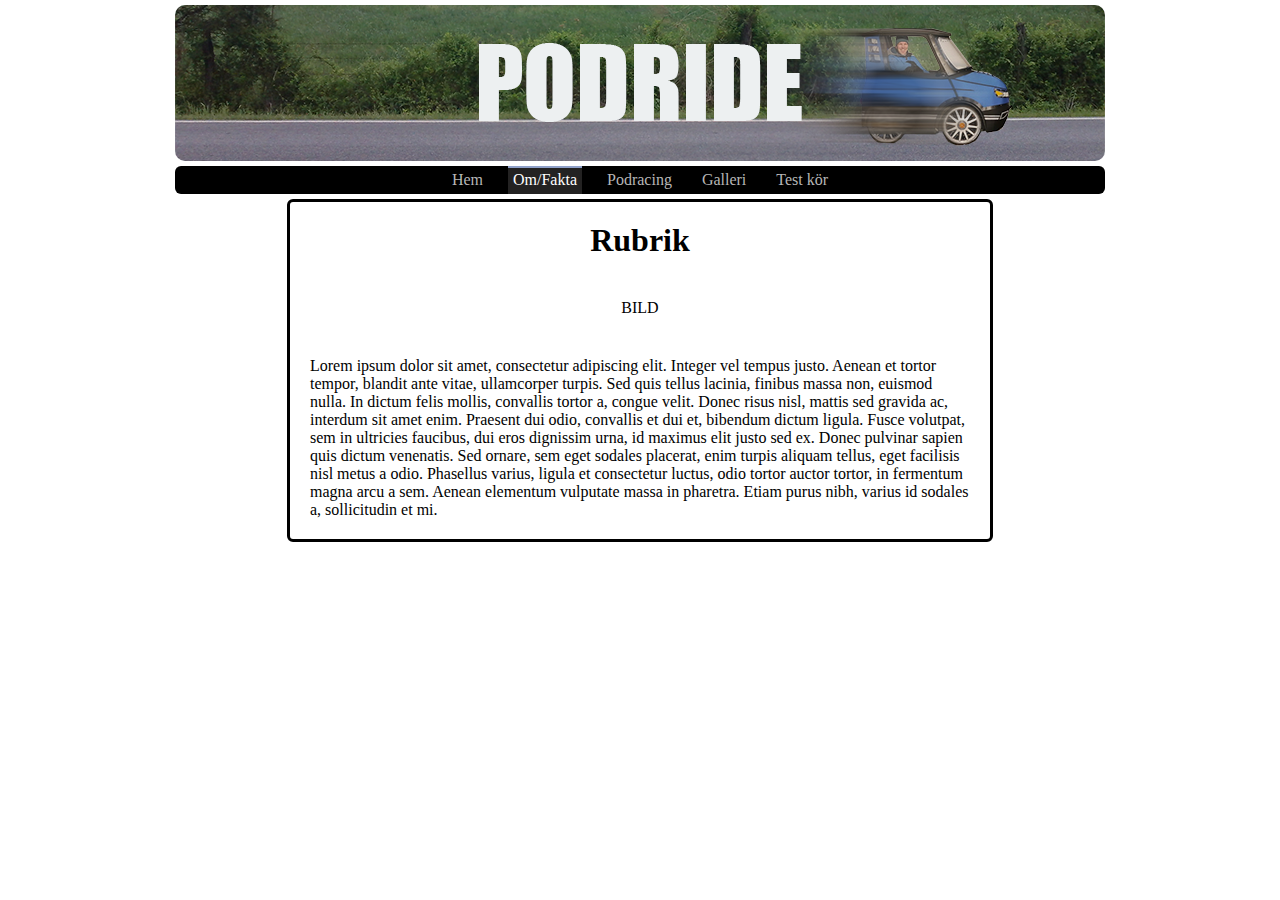
==== projekt-hype/site/fakta.html @ f74f95be "+bakgrunder +test kör +scrollbar är alltid där" ====
<!DOCTYPE html>
<html>
    <head>
        <title>Podride HYPE!!!!!</title>
        <link href="./css/main.css" rel="stylesheet"/>
        <meta charset="utf-8" />
    </head>
    <body class="margin0">
        <div class="main">
            <img class="header" src="./img/header.png" />
            <nav class="utnav">
                <a class="nav" href="start.html">Hem</a>
                <a class="navin" href="fakta.html">Om/Fakta</a>
                <a class="nav" href="podracing.html">Podracing</a>
                <a class="nav" href="galleri.html">Galleri</a>
                <a class="nav" href="test.html">Test kör</a>
            </nav>
            <div class="storlada">
                <h1 class="innelada">Rubrik</h1>
                <div class="innebild innelada">BILD</div>
                <p class="innelada">Lorem ipsum dolor sit amet, consectetur adipiscing elit. Integer vel tempus justo. Aenean et tortor tempor, blandit ante vitae, ullamcorper turpis. Sed quis tellus lacinia, finibus massa non, euismod nulla. In dictum felis mollis, convallis tortor a, congue velit. Donec risus nisl, mattis sed gravida ac, interdum sit amet enim. Praesent dui odio, convallis et dui et, bibendum dictum ligula. Fusce volutpat, sem in ultricies faucibus, dui eros dignissim urna, id maximus elit justo sed ex. Donec pulvinar sapien quis dictum venenatis. Sed ornare, sem eget sodales placerat, enim turpis aliquam tellus, eget facilisis nisl metus a odio. Phasellus varius, ligula et consectetur luctus, odio tortor auctor tortor, in fermentum magna arcu a sem. Aenean elementum vulputate massa in pharetra. Etiam purus nibh, varius id sodales a, sollicitudin et mi.</p>
            </div>
        </div>
    </body>
</html>
---- projekt-hype/site/css/main.css ----
body {
    overflow-y: scroll;
}

.bgstart { /* Stal kanske denna >:) */
  background: url("..//img/bgstart.jpg") no-repeat center top fixed; 
  -webkit-background-size: cover;
  -moz-background-size: cover;
  -o-background-size: cover;
  background-size: cover;
} 

.bgpodracing { /* Stal kanske denna >:) */
  background: url("../img/bg.gif") no-repeat center top fixed; 
  -webkit-background-size: cover;
  -moz-background-size: cover;
  -o-background-size: cover;
  background-size: cover;
} 

.bgtest { /* Stal kanske denna >:) */
  background: url("../img/podridegif.gif") no-repeat center top fixed; 
  -webkit-background-size: cover;
  -moz-background-size: cover;
  -o-background-size: cover;
  background-size: cover;
} 


.main {
    display: flex;
    flex-direction: column;
    align-items: center;
    /*background-color: lightsteelblue;*/
}

.nav { /*nav knapparna */
    margin: 0px 10px 0px 10px;
    padding: 5px;
    color: #B6B6B6;

}

.nav:hover {      /*när musen hovrar över så händer detta*/
    border-top: 2px solid #90A1C9;
    padding: 3px 5px 5px 5px; /*Detta fixade så att meny texten inte rörde sig när man "hovrade" över dem*/
    background-color: #232222;
    color: white;

}

.navin { /*intryckt menyknapp*/
    margin: 0px 10px 0px 10px;
    padding: 3px 5px 5px 5px;
    border-top: 2px solid #90A1C9;
    color: white;
    background-color: #232222;
}

.utnav { /*hela nav menyn*/
    display: flex;
    flex-direction: row;
    width: 930px;
    background-color: black;
    align-items: center;
    justify-content: center;
    border-radius: 6px; /*rundar kanterna på meny rutan*/
    margin-bottom: 5px;

}

a {
    text-decoration: none;
    color: inherit;
}

.storlada {
    display: flex;
    flex-direction: column;
    align-items: center;
    width: 700px;
    border: 3px solid black;
    background-color: white;
    border-radius: 6px;
}

.innelada {
    margin: 20px;
}

.margin0 {
    margin: 0;
}

.txt {
    font-family: "Comic Sans MS", sans-serif;
}

.header {
    margin-top: 5px;
    margin-bottom: 5px;
    border-radius: 10px;
}

.hype {
    font-size: 12em;
    color: #2ecc71;
}

.lbut {
    height: 120px;
    width: 100%;
    background-color: #27ae60;
    display: flex;
    flex-direction: row;
    align-items: center;
    
}

.loadingbar {
    height: 90px;
    width: 98%;
    background-color: #2ecc71;
    -webkit-animation-name: loading;
    -webkit-animation-duration: 5s;
    margin-left: 15px;
}

@keyframes loading {
    from {width: 0%;}
    to {width: 98%;}
}

.lbarc {
    position: relative;
    top: -23%;
    left: 89%;
    -webkit-animation-name: lbar;
    -webkit-animation-duration: 3s;
}

@keyframes lbar {
    from {left: 5%;}
    to {left: 89%;}
}
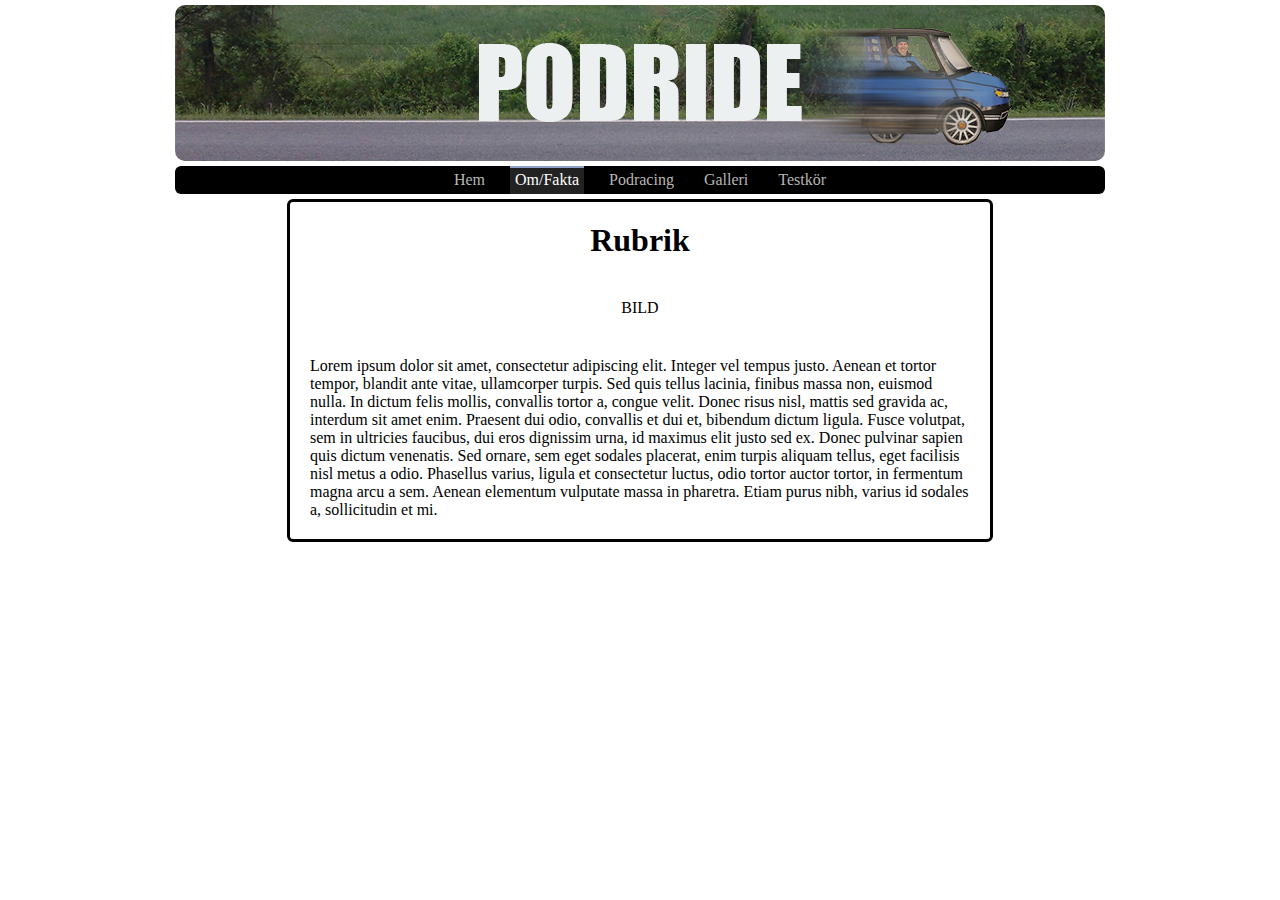
==== commit a157d2d4: "Fixade särskrivning och la till ett tomt js och en skiss" ====
--- a/projekt-hype/site/fakta.html
+++ b/projekt-hype/site/fakta.html
@@ -13,7 +13,7 @@
                 <a class="navin" href="fakta.html">Om/Fakta</a>
                 <a class="nav" href="podracing.html">Podracing</a>
                 <a class="nav" href="galleri.html">Galleri</a>
-                <a class="nav" href="test.html">Test kör</a>
+                <a class="nav" href="test.html">Testkör</a>
             </nav>
             <div class="storlada">
                 <h1 class="innelada">Rubrik</h1>
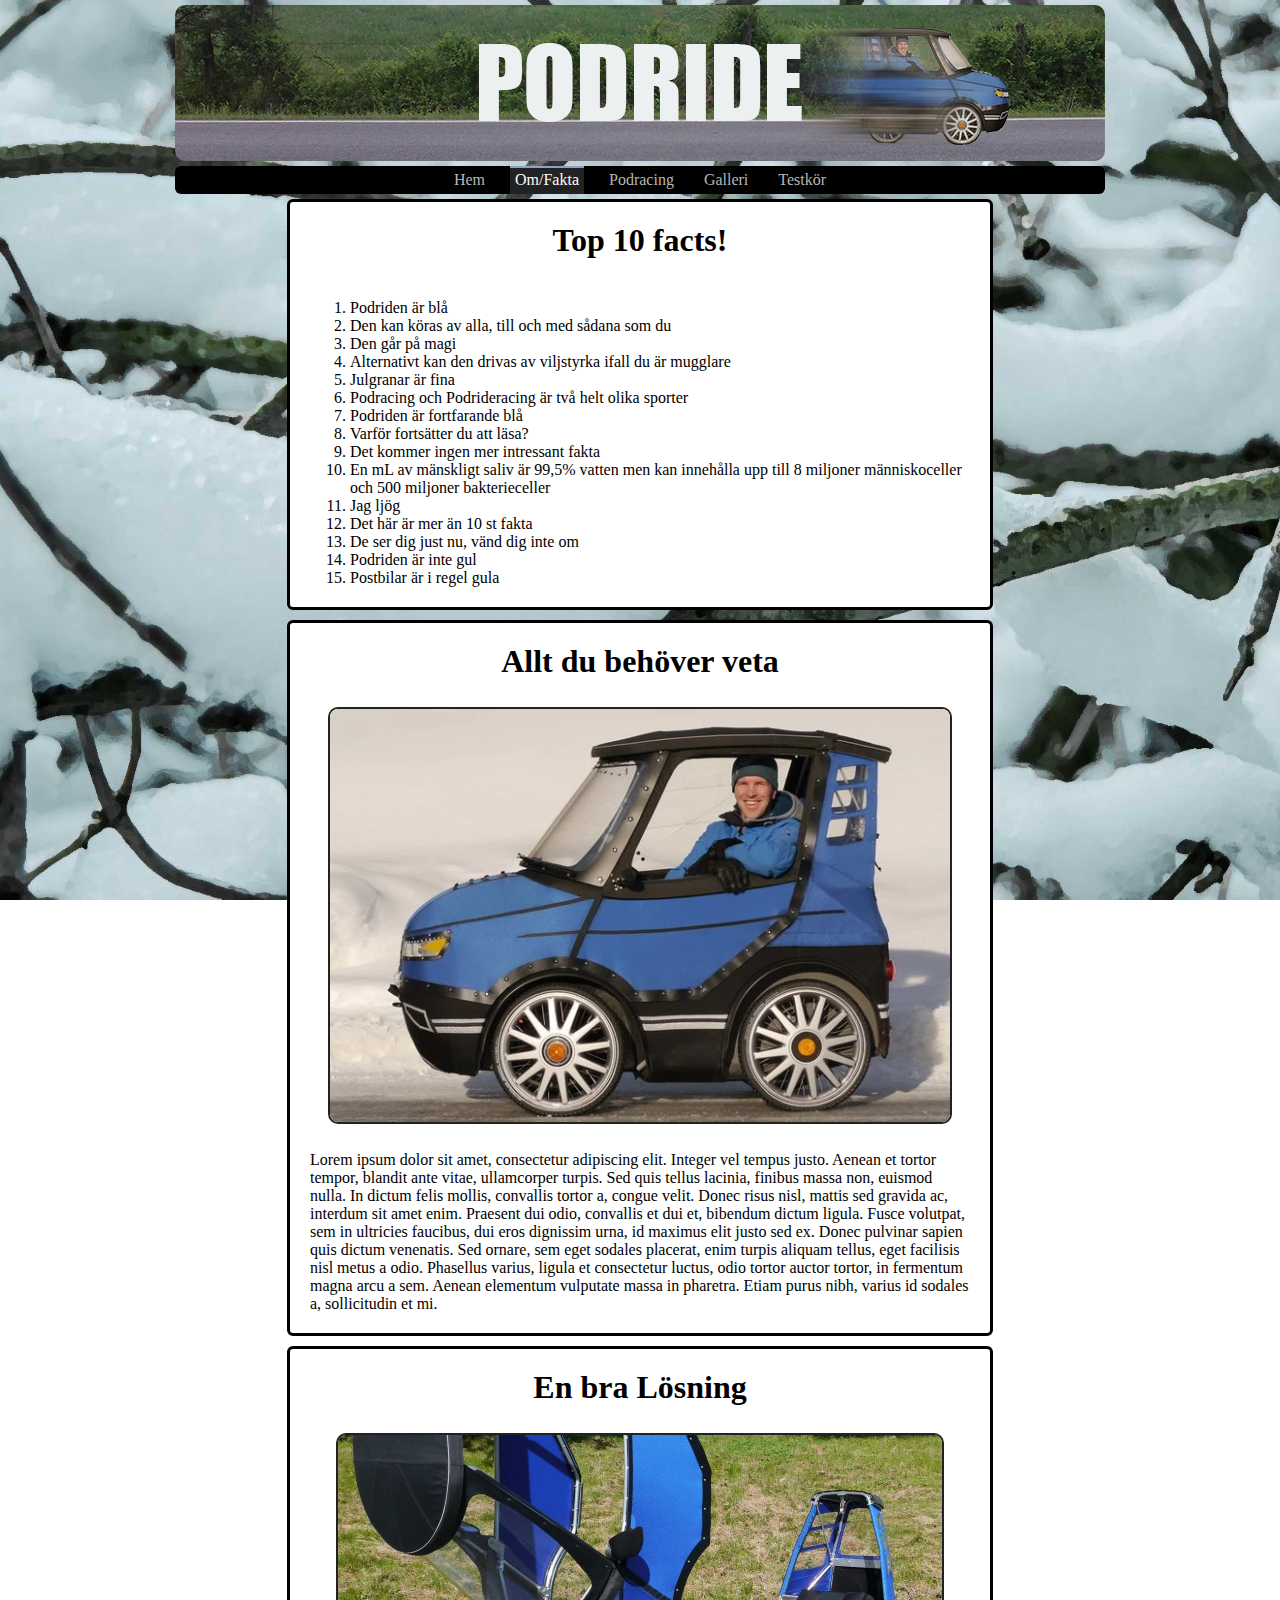
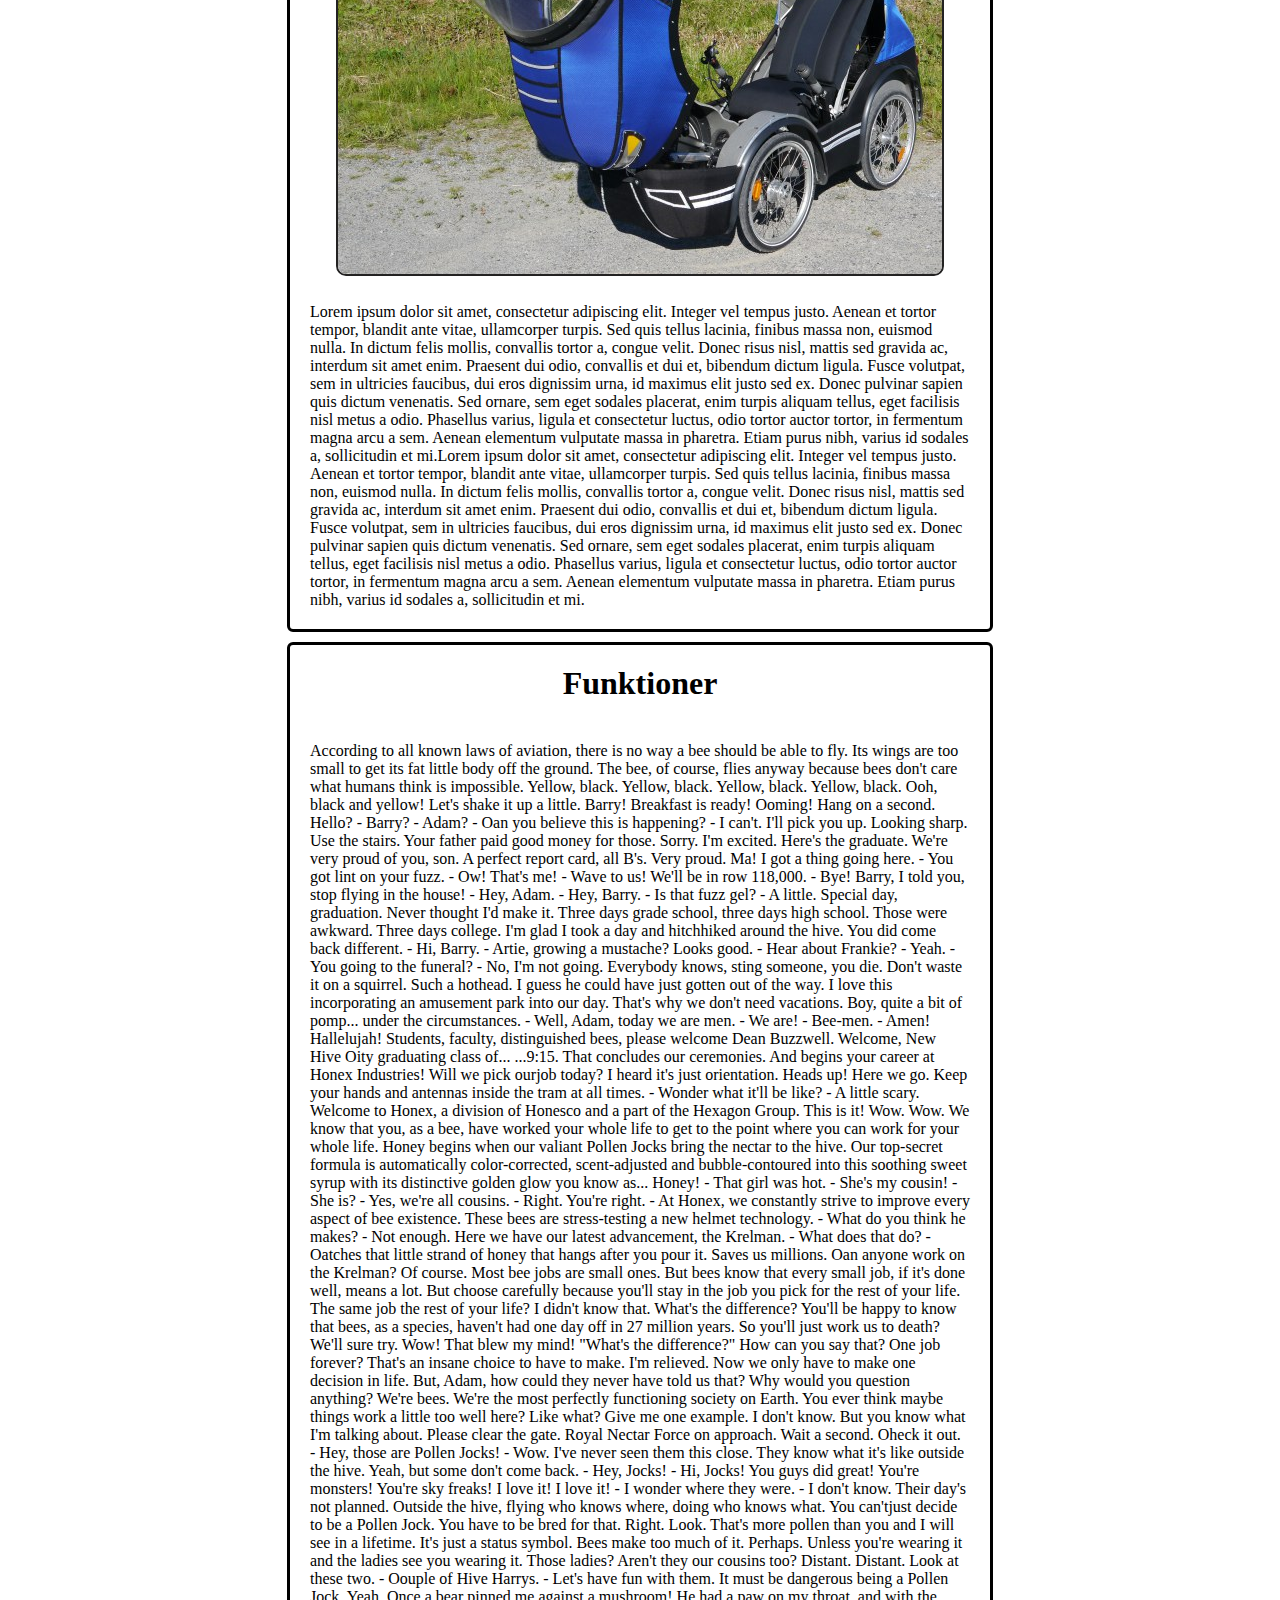
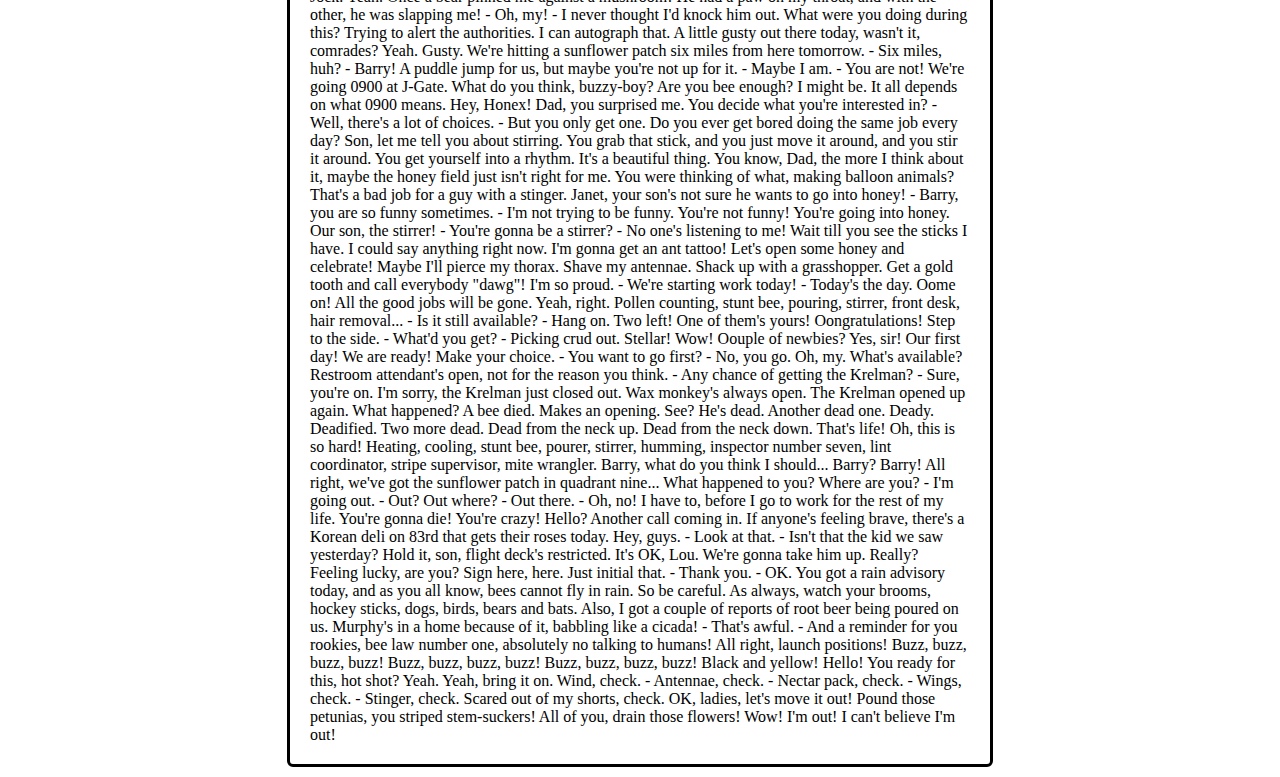
==== commit 32efb4dc: "Fixade Fakta + misc css" ====
--- a/projekt-hype/site/fakta.html
+++ b/projekt-hype/site/fakta.html
@@ -5,7 +5,7 @@
         <link href="./css/main.css" rel="stylesheet"/>
         <meta charset="utf-8" />
     </head>
-    <body class="margin0">
+    <body class="margin0 bgstart">
         <div class="main">
             <img class="header" src="./img/header.png" />
             <nav class="utnav">
@@ -15,11 +15,48 @@
                 <a class="nav" href="galleri.html">Galleri</a>
                 <a class="nav" href="test.html">Testkör</a>
             </nav>
+
             <div class="storlada">
-                <h1 class="innelada">Rubrik</h1>
-                <div class="innebild innelada">BILD</div>
+                <h1 class="innerubrik innelada">Top 10 facts!</h1>
+                <ol class="innelada">
+                  <li> Podriden är blå</li>
+                  <li>Den kan köras av alla, till och med sådana som du</li>
+                  <li>Den går på magi</li>
+                  <li>Alternativt kan den drivas av viljstyrka ifall du är mugglare</li>
+                  <li>Julgranar är fina</li>
+                  <li>Podracing och Podrideracing är två helt olika sporter</li>
+                  <li>Podriden är fortfarande blå</li>
+                  <li>Varför fortsätter du att läsa?</li>
+                  <li>Det kommer ingen mer intressant fakta</li>
+                  <li>En mL av mänskligt saliv är 99,5% vatten men kan innehålla upp till 8 miljoner människoceller och 500 miljoner bakterieceller </li>
+                  <li>Jag ljög</li>
+                  <li>Det här är mer än 10 st fakta</li>
+                  <li>De ser dig just nu, vänd dig inte om</li>
+                  <li>Podriden är inte gul</li>
+                  <li>Postbilar är i regel gula</li>
+
+                </ol>
+            </div>
+
+            <div class="storlada">
+                <h1 class="innerubrik innelada">Allt du behöver veta</h1>
+                <img class="innebild" src="./img/podride.jpg" />
                 <p class="innelada">Lorem ipsum dolor sit amet, consectetur adipiscing elit. Integer vel tempus justo. Aenean et tortor tempor, blandit ante vitae, ullamcorper turpis. Sed quis tellus lacinia, finibus massa non, euismod nulla. In dictum felis mollis, convallis tortor a, congue velit. Donec risus nisl, mattis sed gravida ac, interdum sit amet enim. Praesent dui odio, convallis et dui et, bibendum dictum ligula. Fusce volutpat, sem in ultricies faucibus, dui eros dignissim urna, id maximus elit justo sed ex. Donec pulvinar sapien quis dictum venenatis. Sed ornare, sem eget sodales placerat, enim turpis aliquam tellus, eget facilisis nisl metus a odio. Phasellus varius, ligula et consectetur luctus, odio tortor auctor tortor, in fermentum magna arcu a sem. Aenean elementum vulputate massa in pharetra. Etiam purus nibh, varius id sodales a, sollicitudin et mi.</p>
             </div>
+
+            <div class="storlada">
+                <h1 class="innerubrik innelada">En bra Lösning</h1>
+                <img class="innebild" src="./img/podride-open.jpg" />
+                <p class="innelada">Lorem ipsum dolor sit amet, consectetur adipiscing elit. Integer vel tempus justo. Aenean et tortor tempor, blandit ante vitae, ullamcorper turpis. Sed quis tellus lacinia, finibus massa non, euismod nulla. In dictum felis mollis, convallis tortor a, congue velit. Donec risus nisl, mattis sed gravida ac, interdum sit amet enim. Praesent dui odio, convallis et dui et, bibendum dictum ligula. Fusce volutpat, sem in ultricies faucibus, dui eros dignissim urna, id maximus elit justo sed ex. Donec pulvinar sapien quis dictum venenatis. Sed ornare, sem eget sodales placerat, enim turpis aliquam tellus, eget facilisis nisl metus a odio. Phasellus varius, ligula et consectetur luctus, odio tortor auctor tortor, in fermentum magna arcu a sem. Aenean elementum vulputate massa in pharetra. Etiam purus nibh, varius id sodales a, sollicitudin et mi.Lorem ipsum dolor sit amet, consectetur adipiscing elit. Integer vel tempus justo. Aenean et tortor tempor, blandit ante vitae, ullamcorper turpis. Sed quis tellus lacinia, finibus massa non, euismod nulla. In dictum felis mollis, convallis tortor a, congue velit. Donec risus nisl, mattis sed gravida ac, interdum sit amet enim. Praesent dui odio, convallis et dui et, bibendum dictum ligula. Fusce volutpat, sem in ultricies faucibus, dui eros dignissim urna, id maximus elit justo sed ex. Donec pulvinar sapien quis dictum venenatis. Sed ornare, sem eget sodales placerat, enim turpis aliquam tellus, eget facilisis nisl metus a odio. Phasellus varius, ligula et consectetur luctus, odio tortor auctor tortor, in fermentum magna arcu a sem. Aenean elementum vulputate massa in pharetra. Etiam purus nibh, varius id sodales a, sollicitudin et mi.
+                </p>
+            </div>
+
+            <div class="storlada">
+                <h1 class="innerubrik innelada">Funktioner</h1>
+                <p class="innelada">According to all known laws of aviation, there is no way a bee should be able to fly. Its wings are too small to get its fat little body off the ground. The bee, of course, flies anyway because bees don't care what humans think is impossible. Yellow, black. Yellow, black. Yellow, black. Yellow, black. Ooh, black and yellow! Let's shake it up a little. Barry! Breakfast is ready! Ooming! Hang on a second. Hello? - Barry? - Adam? - Oan you believe this is happening? - I can't. I'll pick you up. Looking sharp. Use the stairs. Your father paid good money for those. Sorry. I'm excited. Here's the graduate. We're very proud of you, son. A perfect report card, all B's. Very proud. Ma! I got a thing going here. - You got lint on your fuzz. - Ow! That's me! - Wave to us! We'll be in row 118,000. - Bye! Barry, I told you, stop flying in the house! - Hey, Adam. - Hey, Barry. - Is that fuzz gel? - A little. Special day, graduation. Never thought I'd make it. Three days grade school, three days high school. Those were awkward. Three days college. I'm glad I took a day and hitchhiked around the hive. You did come back different. - Hi, Barry. - Artie, growing a mustache? Looks good. - Hear about Frankie? - Yeah. - You going to the funeral? - No, I'm not going. Everybody knows, sting someone, you die. Don't waste it on a squirrel. Such a hothead. I guess he could have just gotten out of the way. I love this incorporating an amusement park into our day. That's why we don't need vacations. Boy, quite a bit of pomp... under the circumstances. - Well, Adam, today we are men. - We are! - Bee-men. - Amen! Hallelujah! Students, faculty, distinguished bees, please welcome Dean Buzzwell. Welcome, New Hive Oity graduating class of... ...9:15. That concludes our ceremonies. And begins your career at Honex Industries! Will we pick ourjob today? I heard it's just orientation. Heads up! Here we go. Keep your hands and antennas inside the tram at all times. - Wonder what it'll be like? - A little scary. Welcome to Honex, a division of Honesco and a part of the Hexagon Group. This is it! Wow. Wow. We know that you, as a bee, have worked your whole life to get to the point where you can work for your whole life. Honey begins when our valiant Pollen Jocks bring the nectar to the hive. Our top-secret formula is automatically color-corrected, scent-adjusted and bubble-contoured into this soothing sweet syrup with its distinctive golden glow you know as... Honey! - That girl was hot. - She's my cousin! - She is? - Yes, we're all cousins. - Right. You're right. - At Honex, we constantly strive to improve every aspect of bee existence. These bees are stress-testing a new helmet technology. - What do you think he makes? - Not enough. Here we have our latest advancement, the Krelman. - What does that do? - Oatches that little strand of honey that hangs after you pour it. Saves us millions. Oan anyone work on the Krelman? Of course. Most bee jobs are small ones. But bees know that every small job, if it's done well, means a lot. But choose carefully because you'll stay in the job you pick for the rest of your life. The same job the rest of your life? I didn't know that. What's the difference? You'll be happy to know that bees, as a species, haven't had one day off in 27 million years. So you'll just work us to death? We'll sure try. Wow! That blew my mind! "What's the difference?" How can you say that? One job forever? That's an insane choice to have to make. I'm relieved. Now we only have to make one decision in life. But, Adam, how could they never have told us that? Why would you question anything? We're bees. We're the most perfectly functioning society on Earth. You ever think maybe things work a little too well here? Like what? Give me one example. I don't know. But you know what I'm talking about. Please clear the gate. Royal Nectar Force on approach. Wait a second. Oheck it out. - Hey, those are Pollen Jocks! - Wow. I've never seen them this close. They know what it's like outside the hive. Yeah, but some don't come back. - Hey, Jocks! - Hi, Jocks! You guys did great! You're monsters! You're sky freaks! I love it! I love it! - I wonder where they were. - I don't know. Their day's not planned. Outside the hive, flying who knows where, doing who knows what. You can'tjust decide to be a Pollen Jock. You have to be bred for that. Right. Look. That's more pollen than you and I will see in a lifetime. It's just a status symbol. Bees make too much of it. Perhaps. Unless you're wearing it and the ladies see you wearing it. Those ladies? Aren't they our cousins too? Distant. Distant. Look at these two. - Oouple of Hive Harrys. - Let's have fun with them. It must be dangerous being a Pollen Jock. Yeah. Once a bear pinned me against a mushroom! He had a paw on my throat, and with the other, he was slapping me! - Oh, my! - I never thought I'd knock him out. What were you doing during this? Trying to alert the authorities. I can autograph that. A little gusty out there today, wasn't it, comrades? Yeah. Gusty. We're hitting a sunflower patch six miles from here tomorrow. - Six miles, huh? - Barry! A puddle jump for us, but maybe you're not up for it. - Maybe I am. - You are not! We're going 0900 at J-Gate. What do you think, buzzy-boy? Are you bee enough? I might be. It all depends on what 0900 means. Hey, Honex! Dad, you surprised me. You decide what you're interested in? - Well, there's a lot of choices. - But you only get one. Do you ever get bored doing the same job every day? Son, let me tell you about stirring. You grab that stick, and you just move it around, and you stir it around. You get yourself into a rhythm. It's a beautiful thing. You know, Dad, the more I think about it, maybe the honey field just isn't right for me. You were thinking of what, making balloon animals? That's a bad job for a guy with a stinger. Janet, your son's not sure he wants to go into honey! - Barry, you are so funny sometimes. - I'm not trying to be funny. You're not funny! You're going into honey. Our son, the stirrer! - You're gonna be a stirrer? - No one's listening to me! Wait till you see the sticks I have. I could say anything right now. I'm gonna get an ant tattoo! Let's open some honey and celebrate! Maybe I'll pierce my thorax. Shave my antennae. Shack up with a grasshopper. Get a gold tooth and call everybody "dawg"! I'm so proud. - We're starting work today! - Today's the day. Oome on! All the good jobs will be gone. Yeah, right. Pollen counting, stunt bee, pouring, stirrer, front desk, hair removal... - Is it still available? - Hang on. Two left! One of them's yours! Oongratulations! Step to the side. - What'd you get? - Picking crud out. Stellar! Wow! Oouple of newbies? Yes, sir! Our first day! We are ready! Make your choice. - You want to go first? - No, you go. Oh, my. What's available? Restroom attendant's open, not for the reason you think. - Any chance of getting the Krelman? - Sure, you're on. I'm sorry, the Krelman just closed out. Wax monkey's always open. The Krelman opened up again. What happened? A bee died. Makes an opening. See? He's dead. Another dead one. Deady. Deadified. Two more dead. Dead from the neck up. Dead from the neck down. That's life! Oh, this is so hard! Heating, cooling, stunt bee, pourer, stirrer, humming, inspector number seven, lint coordinator, stripe supervisor, mite wrangler. Barry, what do you think I should... Barry? Barry! All right, we've got the sunflower patch in quadrant nine... What happened to you? Where are you? - I'm going out. - Out? Out where? - Out there. - Oh, no! I have to, before I go to work for the rest of my life. You're gonna die! You're crazy! Hello? Another call coming in. If anyone's feeling brave, there's a Korean deli on 83rd that gets their roses today. Hey, guys. - Look at that. - Isn't that the kid we saw yesterday? Hold it, son, flight deck's restricted. It's OK, Lou. We're gonna take him up. Really? Feeling lucky, are you? Sign here, here. Just initial that. - Thank you. - OK. You got a rain advisory today, and as you all know, bees cannot fly in rain. So be careful. As always, watch your brooms, hockey sticks, dogs, birds, bears and bats. Also, I got a couple of reports of root beer being poured on us. Murphy's in a home because of it, babbling like a cicada! - That's awful. - And a reminder for you rookies, bee law number one, absolutely no talking to humans! All right, launch positions! Buzz, buzz, buzz, buzz! Buzz, buzz, buzz, buzz! Buzz, buzz, buzz, buzz! Black and yellow! Hello! You ready for this, hot shot? Yeah. Yeah, bring it on. Wind, check. - Antennae, check. - Nectar pack, check. - Wings, check. - Stinger, check. Scared out of my shorts, check. OK, ladies, let's move it out! Pound those petunias, you striped stem-suckers! All of you, drain those flowers! Wow! I'm out! I can't believe I'm out!
+                </p>
+            </div>
+
         </div>
     </body>
 </html>
--- a/projekt-hype/site/css/main.css
+++ b/projekt-hype/site/css/main.css
@@ -3,28 +3,28 @@
 }
 
 .bgstart { /* Stal kanske denna >:) */
-  background: url("..//img/bgstart.jpg") no-repeat center top fixed; 
+  background: url("..//img/bgstart.jpg") no-repeat center top fixed;
   -webkit-background-size: cover;
   -moz-background-size: cover;
   -o-background-size: cover;
   background-size: cover;
-} 
+}
 
 .bgpodracing { /* Stal kanske denna >:) */
-  background: url("../img/bg.gif") no-repeat center top fixed; 
+  background: url("../img/bg.gif") no-repeat center top fixed;
   -webkit-background-size: cover;
   -moz-background-size: cover;
   -o-background-size: cover;
   background-size: cover;
-} 
+}
 
 .bgtest { /* Stal kanske denna >:) */
-  background: url("../img/podridegif.gif") no-repeat center top fixed; 
+  background: url("../img/podridegif.gif") no-repeat center top fixed;
   -webkit-background-size: cover;
   -moz-background-size: cover;
   -o-background-size: cover;
   background-size: cover;
-} 
+}
 
 
 .main {
@@ -82,10 +82,16 @@
     border: 3px solid black;
     background-color: white;
     border-radius: 6px;
+    margin-bottom: 10px;
 }
 
 .innelada {
     margin: 20px;
+    font-family: georgia;
+}
+
+.innerubrik {
+  font-family: impact;
 }
 
 .margin0 {
@@ -114,7 +120,7 @@
     display: flex;
     flex-direction: row;
     align-items: center;
-    
+
 }
 
 .loadingbar {
@@ -142,4 +148,29 @@
 @keyframes lbar {
     from {left: 5%;}
     to {left: 89%;}
-}+}
+
+.bildlada {
+  display: flex;
+  flex-direction: row;
+   flex-wrap: wrap;  /*gör så att innehållet "wrappar" runt när diven tar slut */
+    width: 1300px;
+    border: 3px solid black;
+    background-color: white;
+    border-radius: 6px;
+}
+
+.innebild {
+    margin: 7px;
+    border: 2px solid #232222;
+    border-radius: 10px;
+}
+
+.rubrik {
+  font-family: impact;
+    font-size: 1.5em;
+    display: flex;
+    flex-direction: column;
+    align-items: center;
+    color: #1D2DEC;
+}
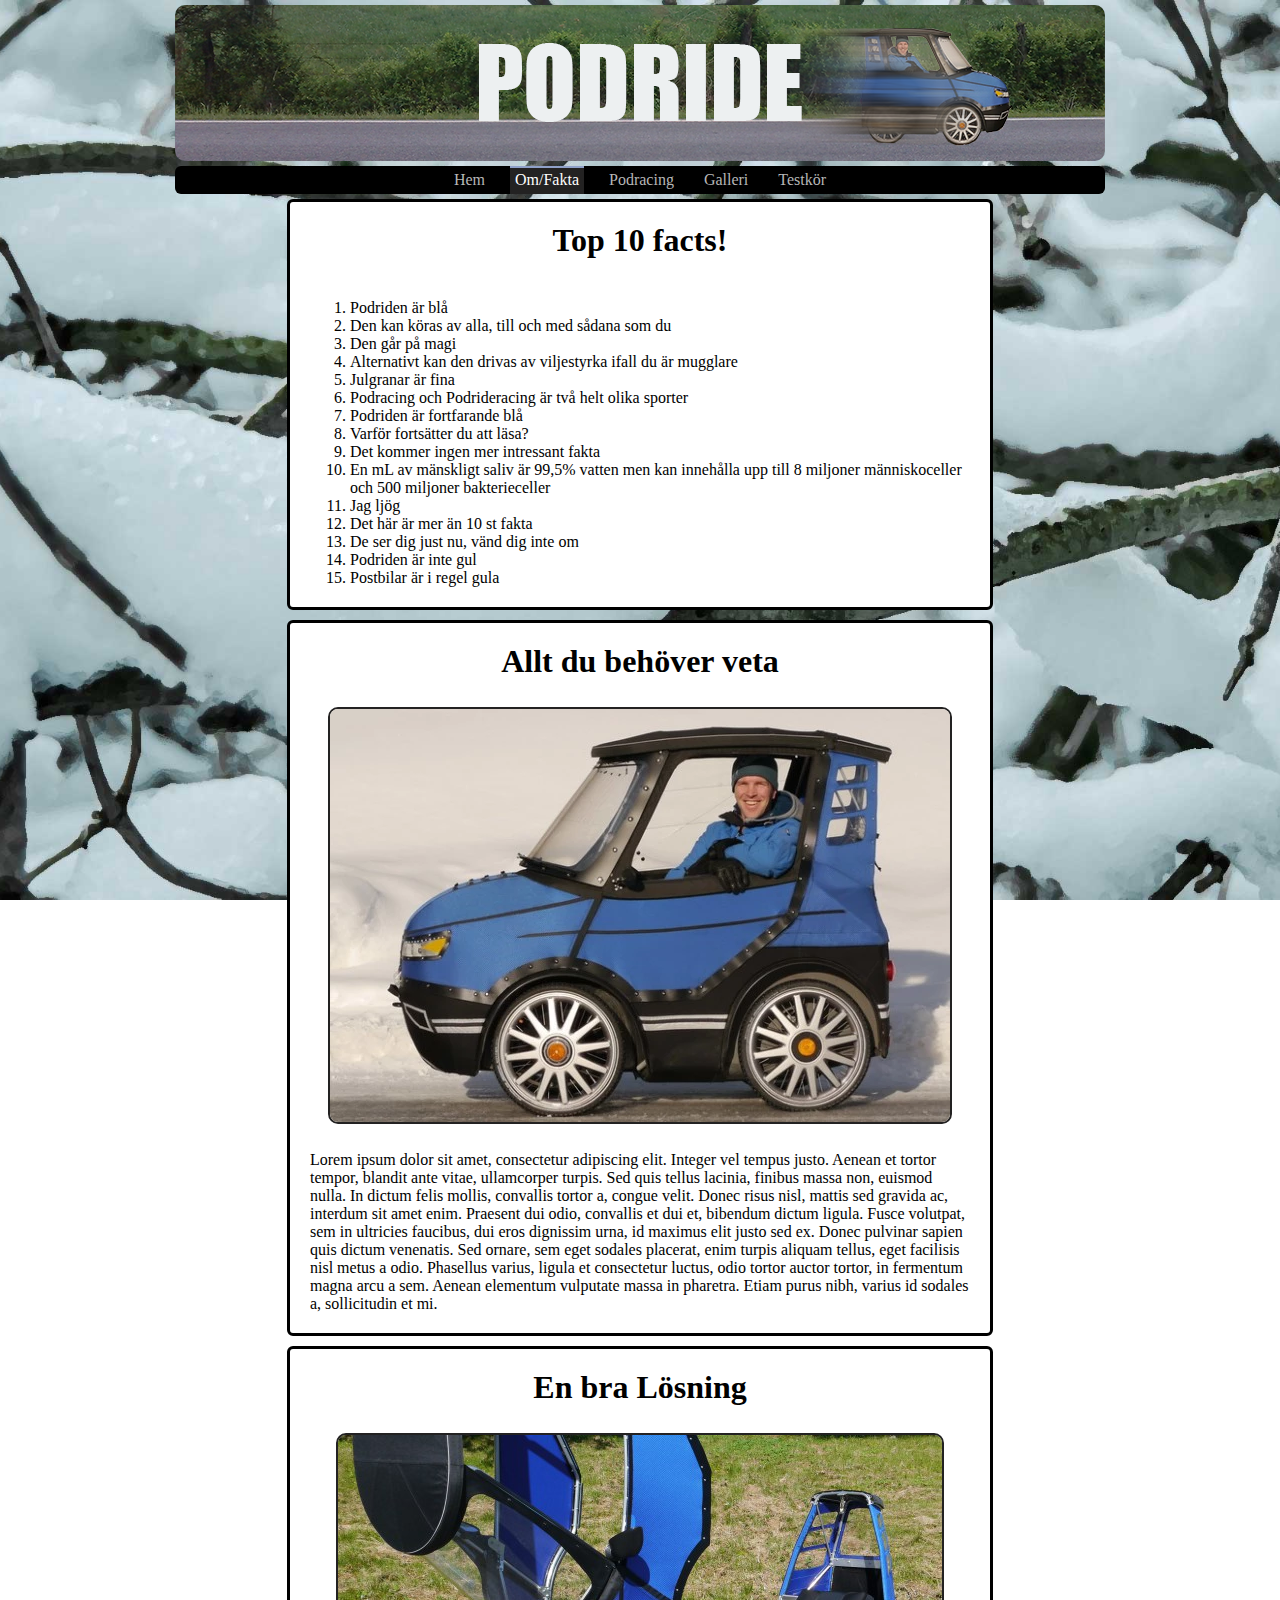
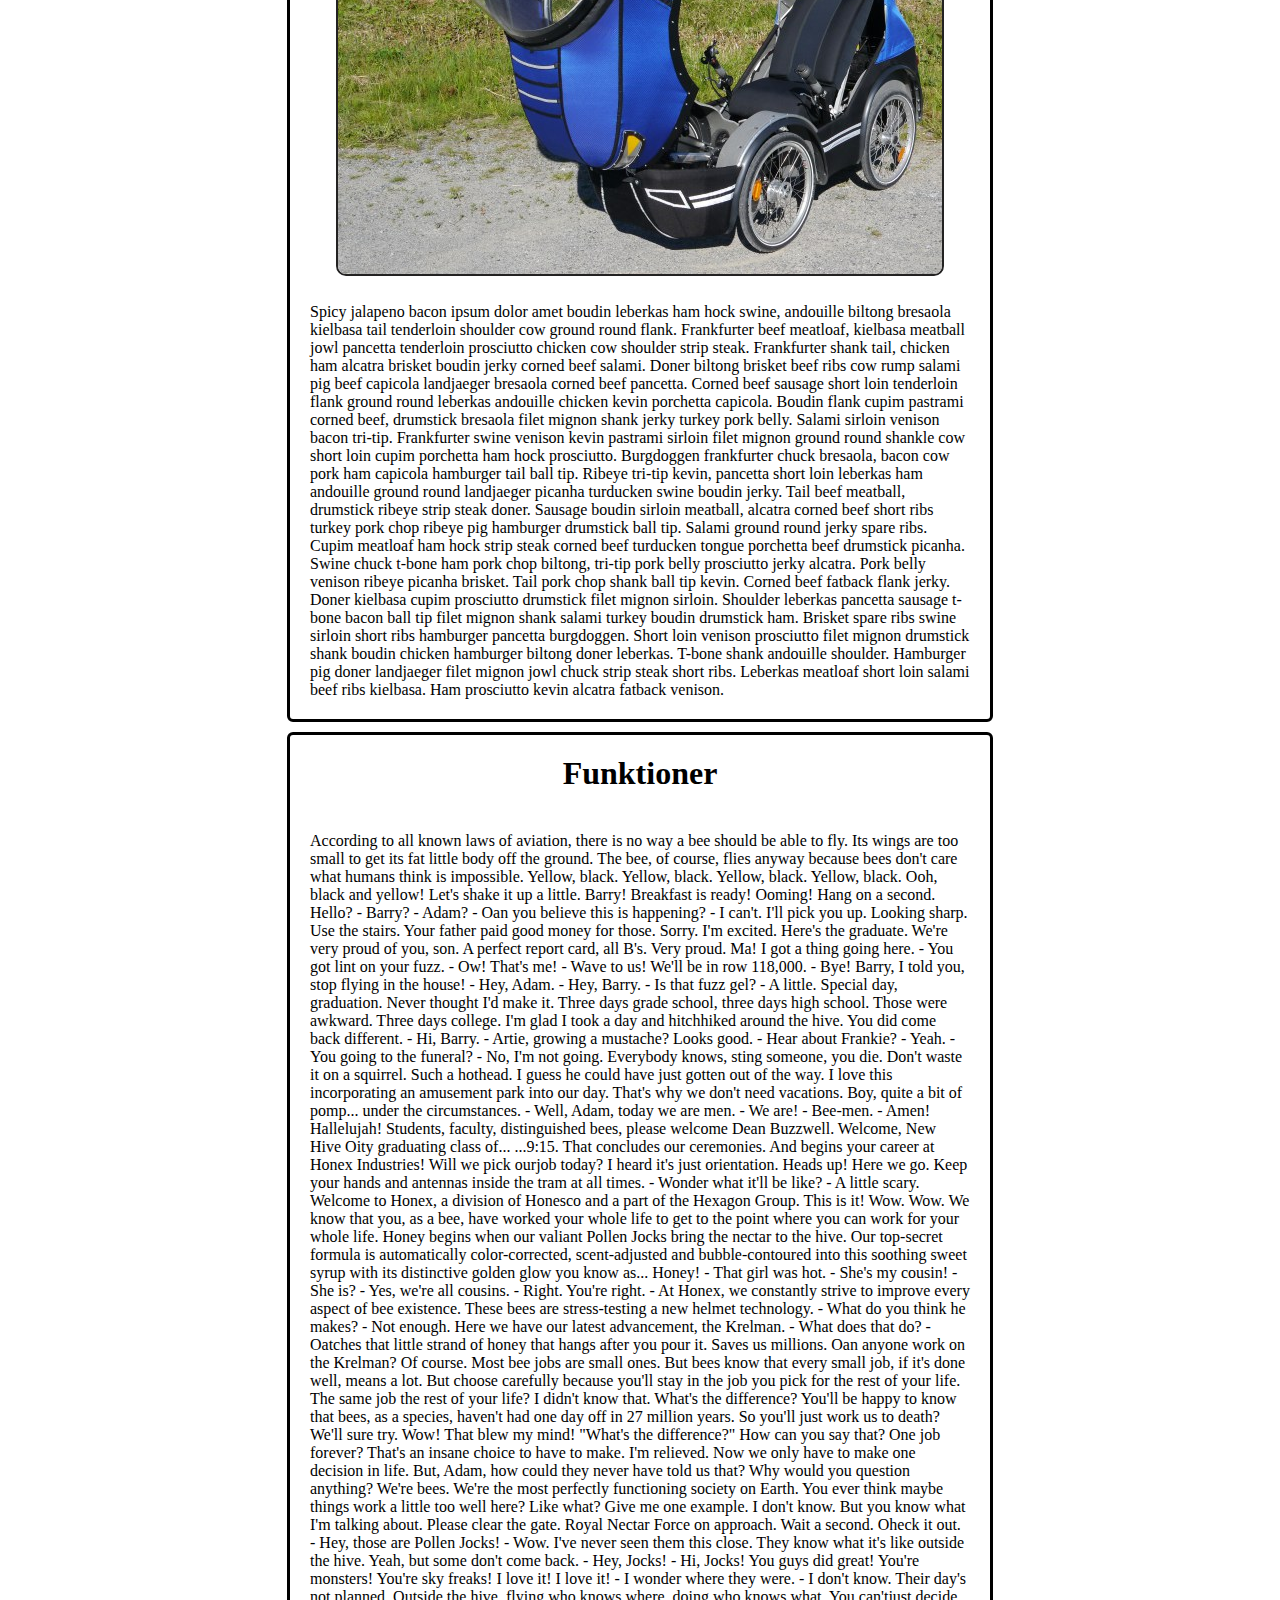
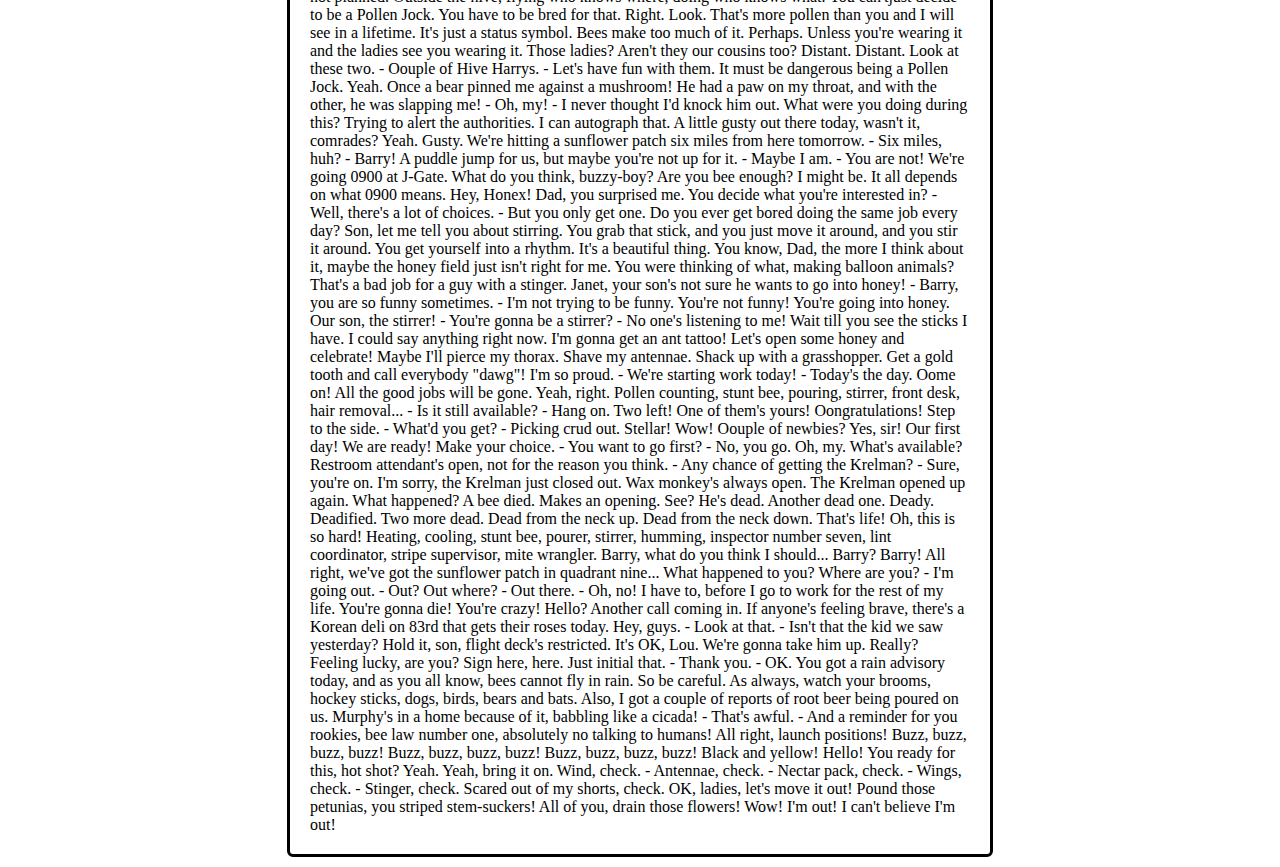
==== commit 07a7316f: "+fanart +Bacon" ====
--- a/projekt-hype/site/fakta.html
+++ b/projekt-hype/site/fakta.html
@@ -22,7 +22,7 @@
                   <li> Podriden är blå</li>
                   <li>Den kan köras av alla, till och med sådana som du</li>
                   <li>Den går på magi</li>
-                  <li>Alternativt kan den drivas av viljstyrka ifall du är mugglare</li>
+                  <li>Alternativt kan den drivas av viljestyrka ifall du är mugglare</li>
                   <li>Julgranar är fina</li>
                   <li>Podracing och Podrideracing är två helt olika sporter</li>
                   <li>Podriden är fortfarande blå</li>
@@ -47,7 +47,7 @@
             <div class="storlada">
                 <h1 class="innerubrik innelada">En bra Lösning</h1>
                 <img class="innebild" src="./img/podride-open.jpg" />
-                <p class="innelada">Lorem ipsum dolor sit amet, consectetur adipiscing elit. Integer vel tempus justo. Aenean et tortor tempor, blandit ante vitae, ullamcorper turpis. Sed quis tellus lacinia, finibus massa non, euismod nulla. In dictum felis mollis, convallis tortor a, congue velit. Donec risus nisl, mattis sed gravida ac, interdum sit amet enim. Praesent dui odio, convallis et dui et, bibendum dictum ligula. Fusce volutpat, sem in ultricies faucibus, dui eros dignissim urna, id maximus elit justo sed ex. Donec pulvinar sapien quis dictum venenatis. Sed ornare, sem eget sodales placerat, enim turpis aliquam tellus, eget facilisis nisl metus a odio. Phasellus varius, ligula et consectetur luctus, odio tortor auctor tortor, in fermentum magna arcu a sem. Aenean elementum vulputate massa in pharetra. Etiam purus nibh, varius id sodales a, sollicitudin et mi.Lorem ipsum dolor sit amet, consectetur adipiscing elit. Integer vel tempus justo. Aenean et tortor tempor, blandit ante vitae, ullamcorper turpis. Sed quis tellus lacinia, finibus massa non, euismod nulla. In dictum felis mollis, convallis tortor a, congue velit. Donec risus nisl, mattis sed gravida ac, interdum sit amet enim. Praesent dui odio, convallis et dui et, bibendum dictum ligula. Fusce volutpat, sem in ultricies faucibus, dui eros dignissim urna, id maximus elit justo sed ex. Donec pulvinar sapien quis dictum venenatis. Sed ornare, sem eget sodales placerat, enim turpis aliquam tellus, eget facilisis nisl metus a odio. Phasellus varius, ligula et consectetur luctus, odio tortor auctor tortor, in fermentum magna arcu a sem. Aenean elementum vulputate massa in pharetra. Etiam purus nibh, varius id sodales a, sollicitudin et mi.
+                <p class="innelada">Spicy jalapeno bacon ipsum dolor amet boudin leberkas ham hock swine, andouille biltong bresaola kielbasa tail tenderloin shoulder cow ground round flank. Frankfurter beef meatloaf, kielbasa meatball jowl pancetta tenderloin prosciutto chicken cow shoulder strip steak. Frankfurter shank tail, chicken ham alcatra brisket boudin jerky corned beef salami. Doner biltong brisket beef ribs cow rump salami pig beef capicola landjaeger bresaola corned beef pancetta. Corned beef sausage short loin tenderloin flank ground round leberkas andouille chicken kevin porchetta capicola. Boudin flank cupim pastrami corned beef, drumstick bresaola filet mignon shank jerky turkey pork belly. Salami sirloin venison bacon tri-tip. Frankfurter swine venison kevin pastrami sirloin filet mignon ground round shankle cow short loin cupim porchetta ham hock prosciutto. Burgdoggen frankfurter chuck bresaola, bacon cow pork ham capicola hamburger tail ball tip. Ribeye tri-tip kevin, pancetta short loin leberkas ham andouille ground round landjaeger picanha turducken swine boudin jerky. Tail beef meatball, drumstick ribeye strip steak doner. Sausage boudin sirloin meatball, alcatra corned beef short ribs turkey pork chop ribeye pig hamburger drumstick ball tip. Salami ground round jerky spare ribs. Cupim meatloaf ham hock strip steak corned beef turducken tongue porchetta beef drumstick picanha. Swine chuck t-bone ham pork chop biltong, tri-tip pork belly prosciutto jerky alcatra. Pork belly venison ribeye picanha brisket. Tail pork chop shank ball tip kevin. Corned beef fatback flank jerky. Doner kielbasa cupim prosciutto drumstick filet mignon sirloin. Shoulder leberkas pancetta sausage t-bone bacon ball tip filet mignon shank salami turkey boudin drumstick ham. Brisket spare ribs swine sirloin short ribs hamburger pancetta burgdoggen. Short loin venison prosciutto filet mignon drumstick shank boudin chicken hamburger biltong doner leberkas. T-bone shank andouille shoulder. Hamburger pig doner landjaeger filet mignon jowl chuck strip steak short ribs. Leberkas meatloaf short loin salami beef ribs kielbasa. Ham prosciutto kevin alcatra fatback venison.
                 </p>
             </div>
 
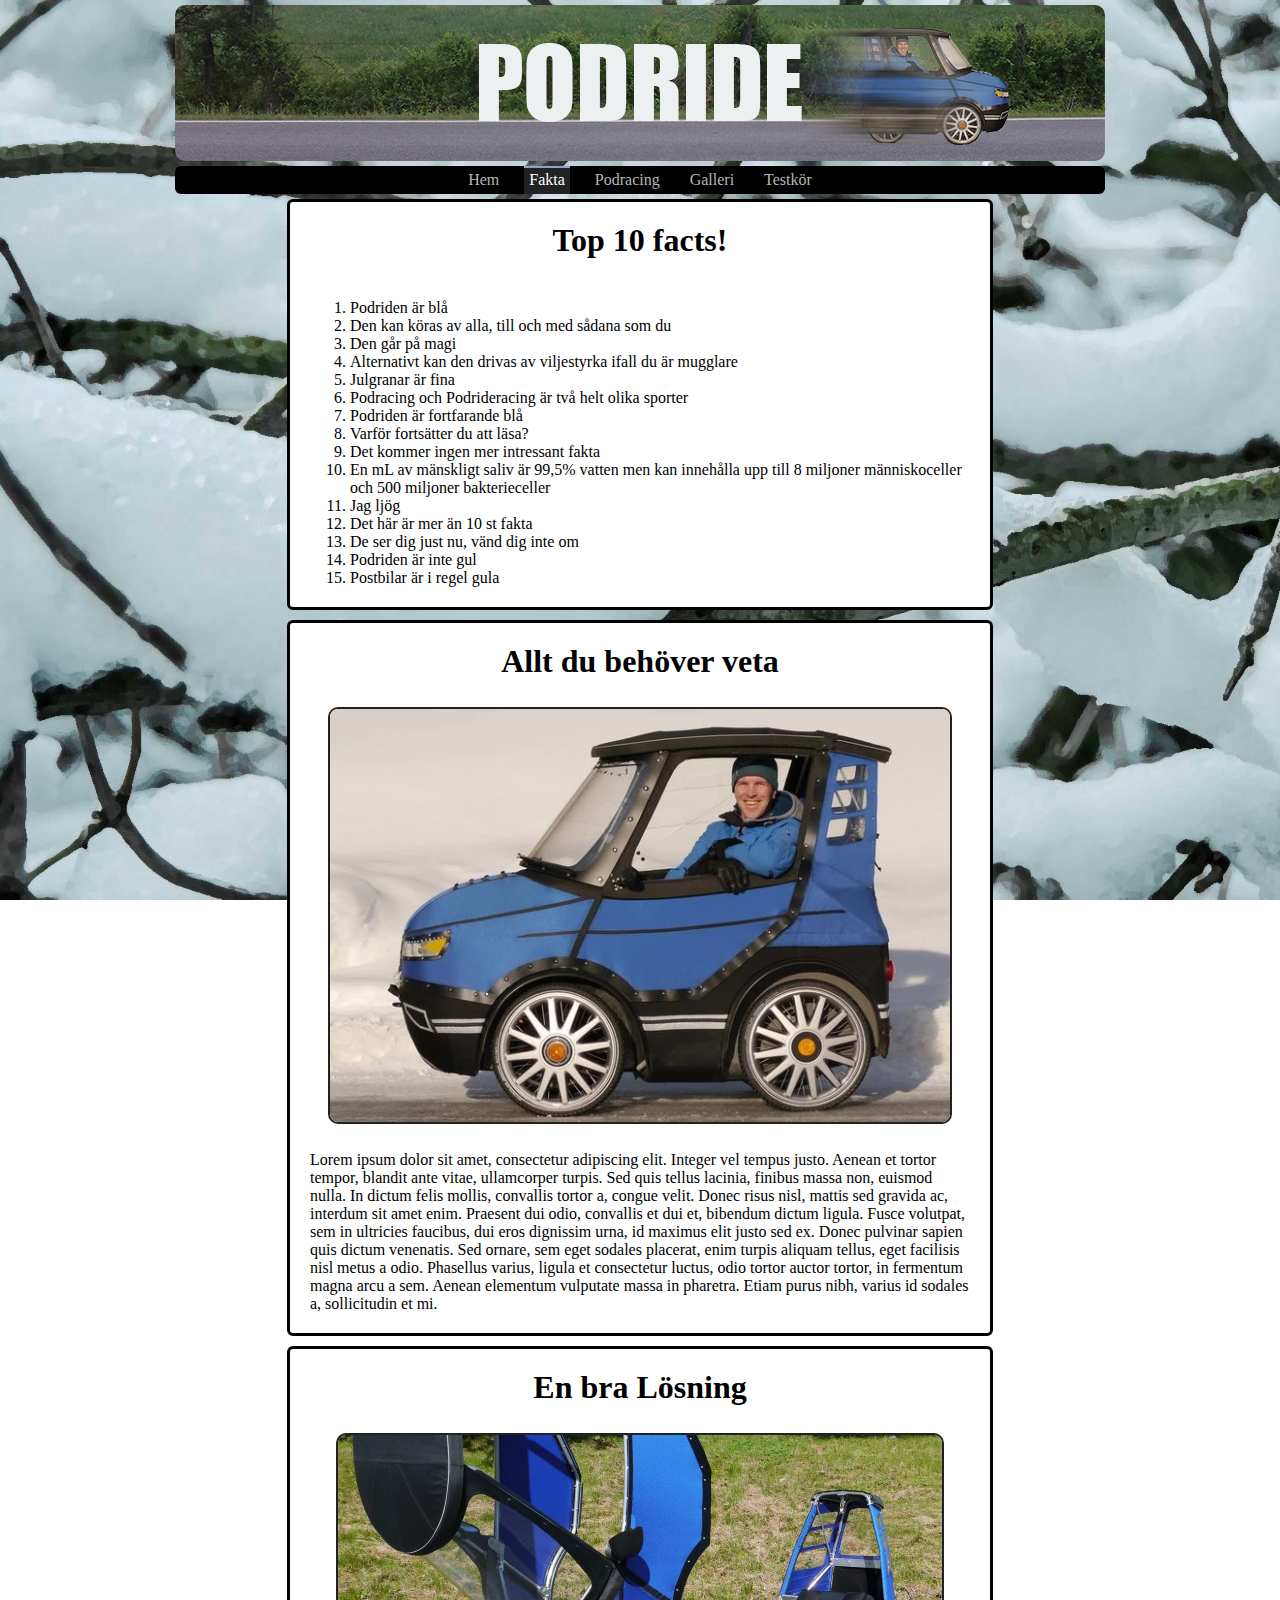
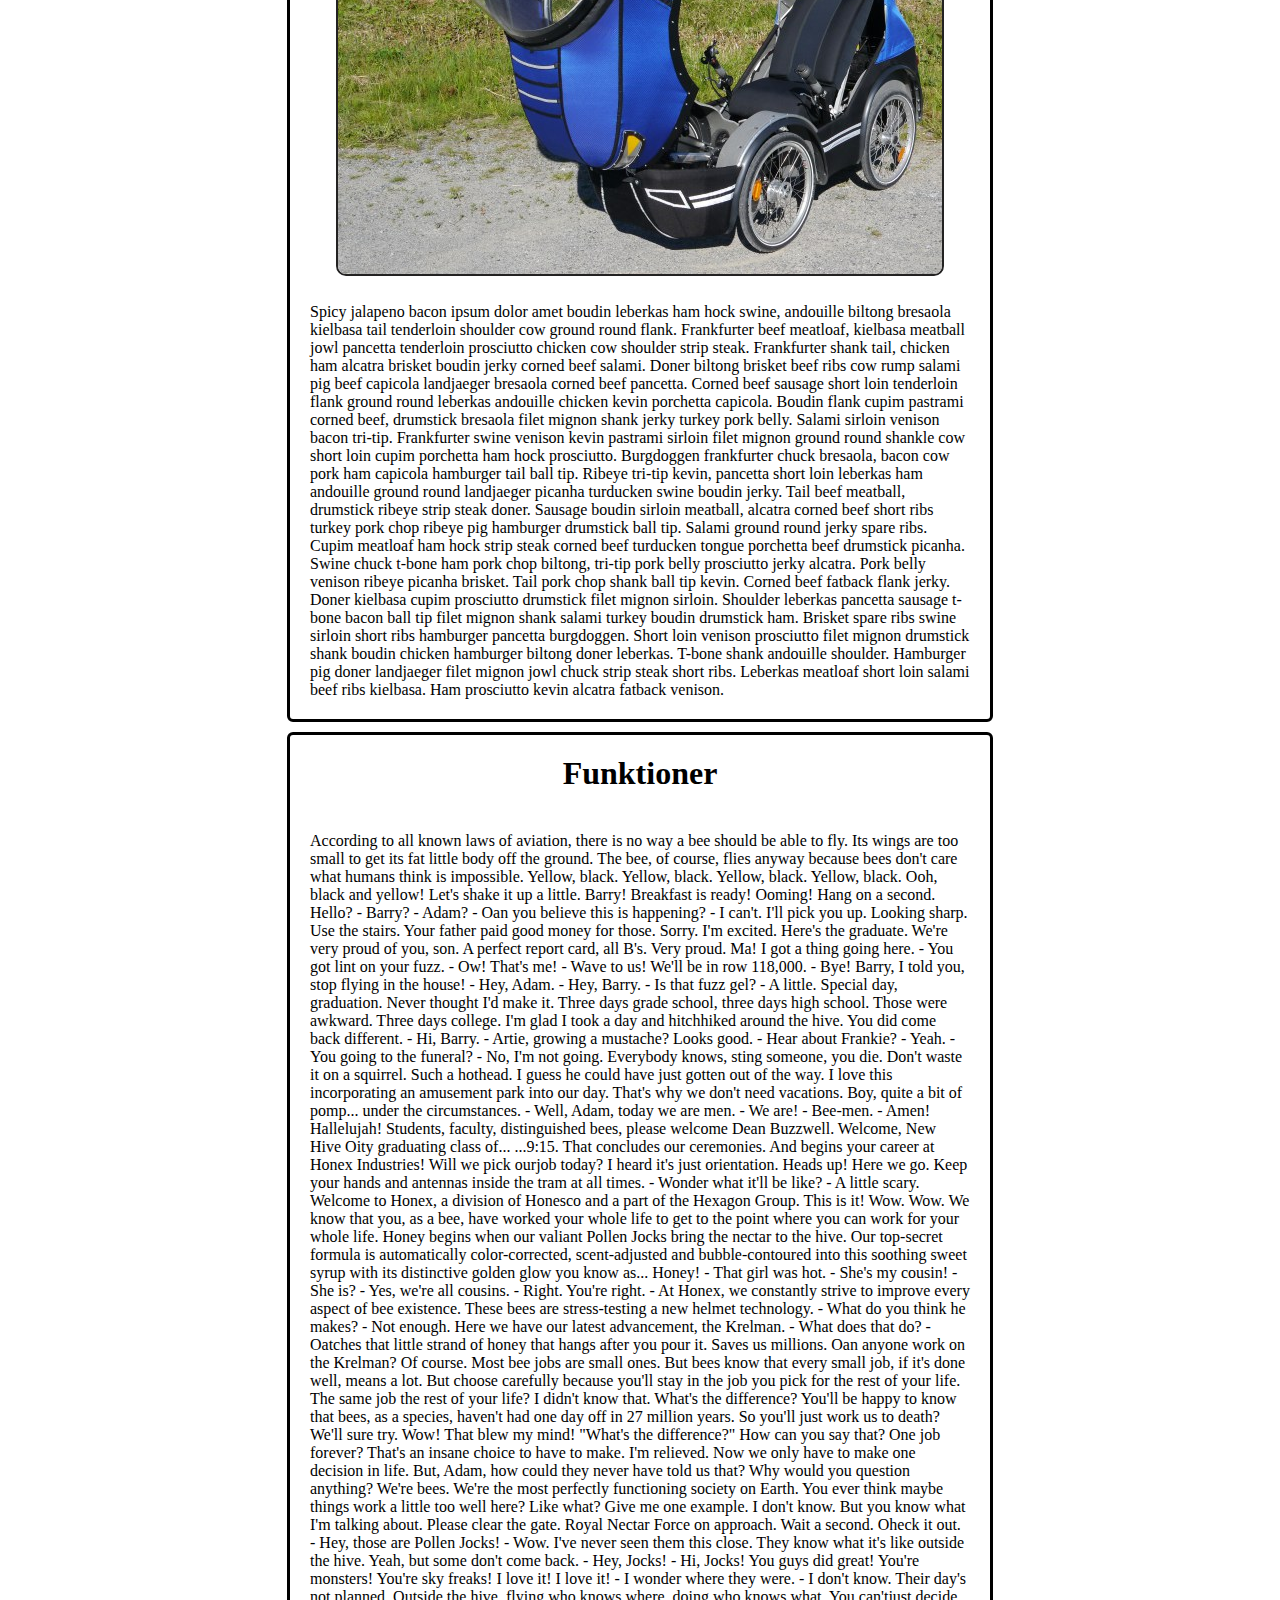
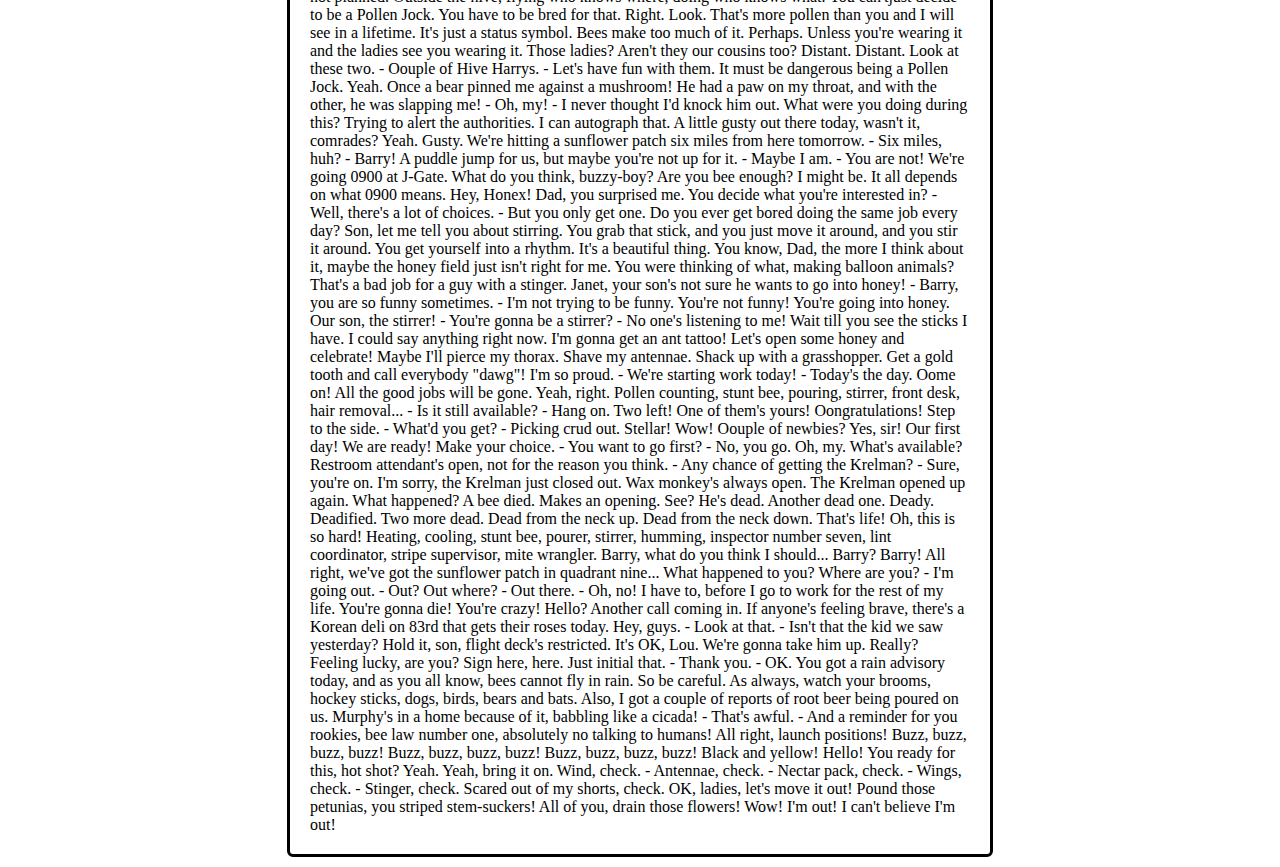
==== commit 4a2f6aa9: "Fixed Om/Fakta -> Fakta, fixed link to index (HYPE)" ====
--- a/projekt-hype/site/fakta.html
+++ b/projekt-hype/site/fakta.html
@@ -10,7 +10,7 @@
             <img class="header" src="./img/header.png" />
             <nav class="utnav">
                 <a class="nav" href="start.html">Hem</a>
-                <a class="navin" href="fakta.html">Om/Fakta</a>
+                <a class="navin" href="fakta.html">Fakta</a>
                 <a class="nav" href="podracing.html">Podracing</a>
                 <a class="nav" href="galleri.html">Galleri</a>
                 <a class="nav" href="test.html">Testkör</a>
--- a/projekt-hype/site/css/main.css
+++ b/projekt-hype/site/css/main.css
@@ -38,6 +38,11 @@
     margin: 0px 10px 0px 10px;
     padding: 5px;
     color: #B6B6B6;
+
+}
+
+.Picnavin:hover {
+box-shadow: 0px 0px 68px 21px rgba(144,161,201,1);
 
 }
 
@@ -92,6 +97,7 @@
 
 .innerubrik {
   font-family: impact;
+  text-align: center;
 }
 
 .margin0 {
@@ -154,13 +160,14 @@
   display: flex;
   flex-direction: row;
    flex-wrap: wrap;  /*gör så att innehållet "wrappar" runt när diven tar slut */
-    width: 1300px;
+    max-width: 1300px;
     border: 3px solid black;
     background-color: white;
     border-radius: 6px;
 }
 
 .innebild {
+    height: 100%;
     margin: 7px;
     border: 2px solid #232222;
     border-radius: 10px;
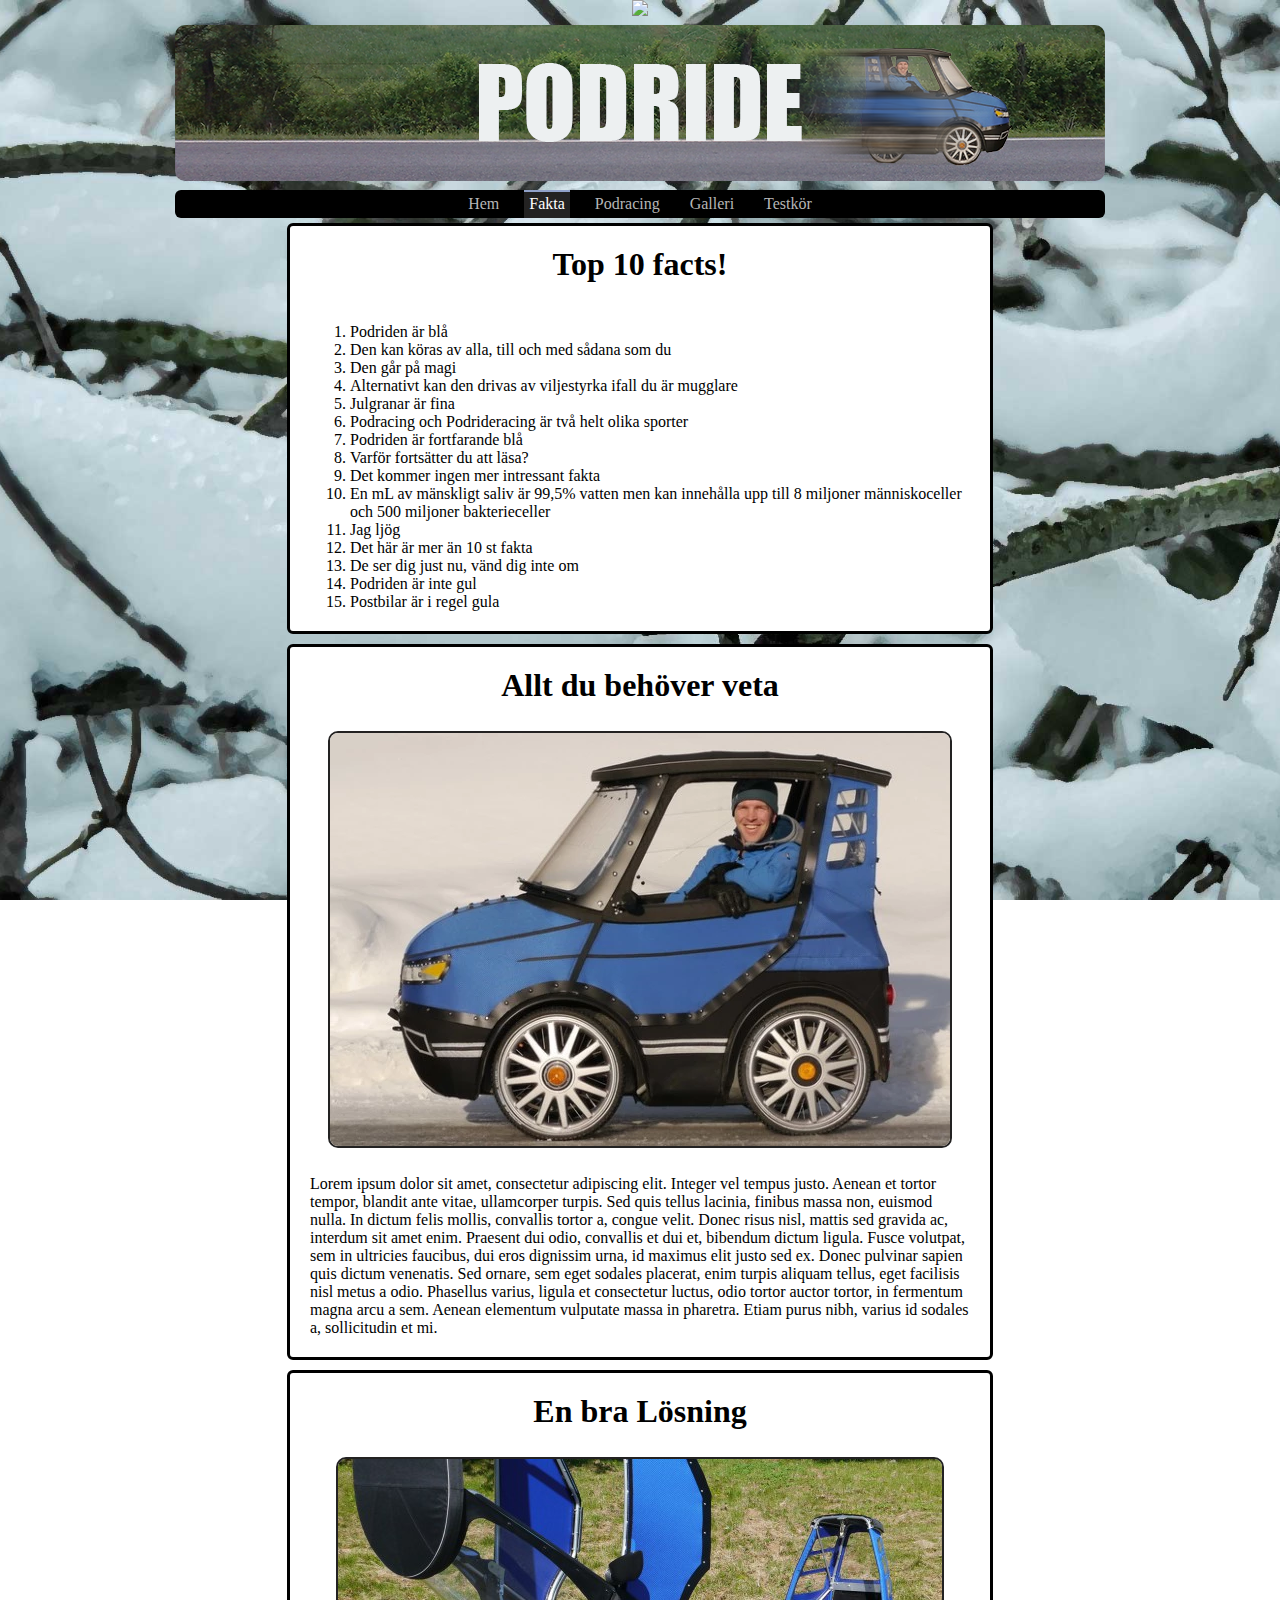
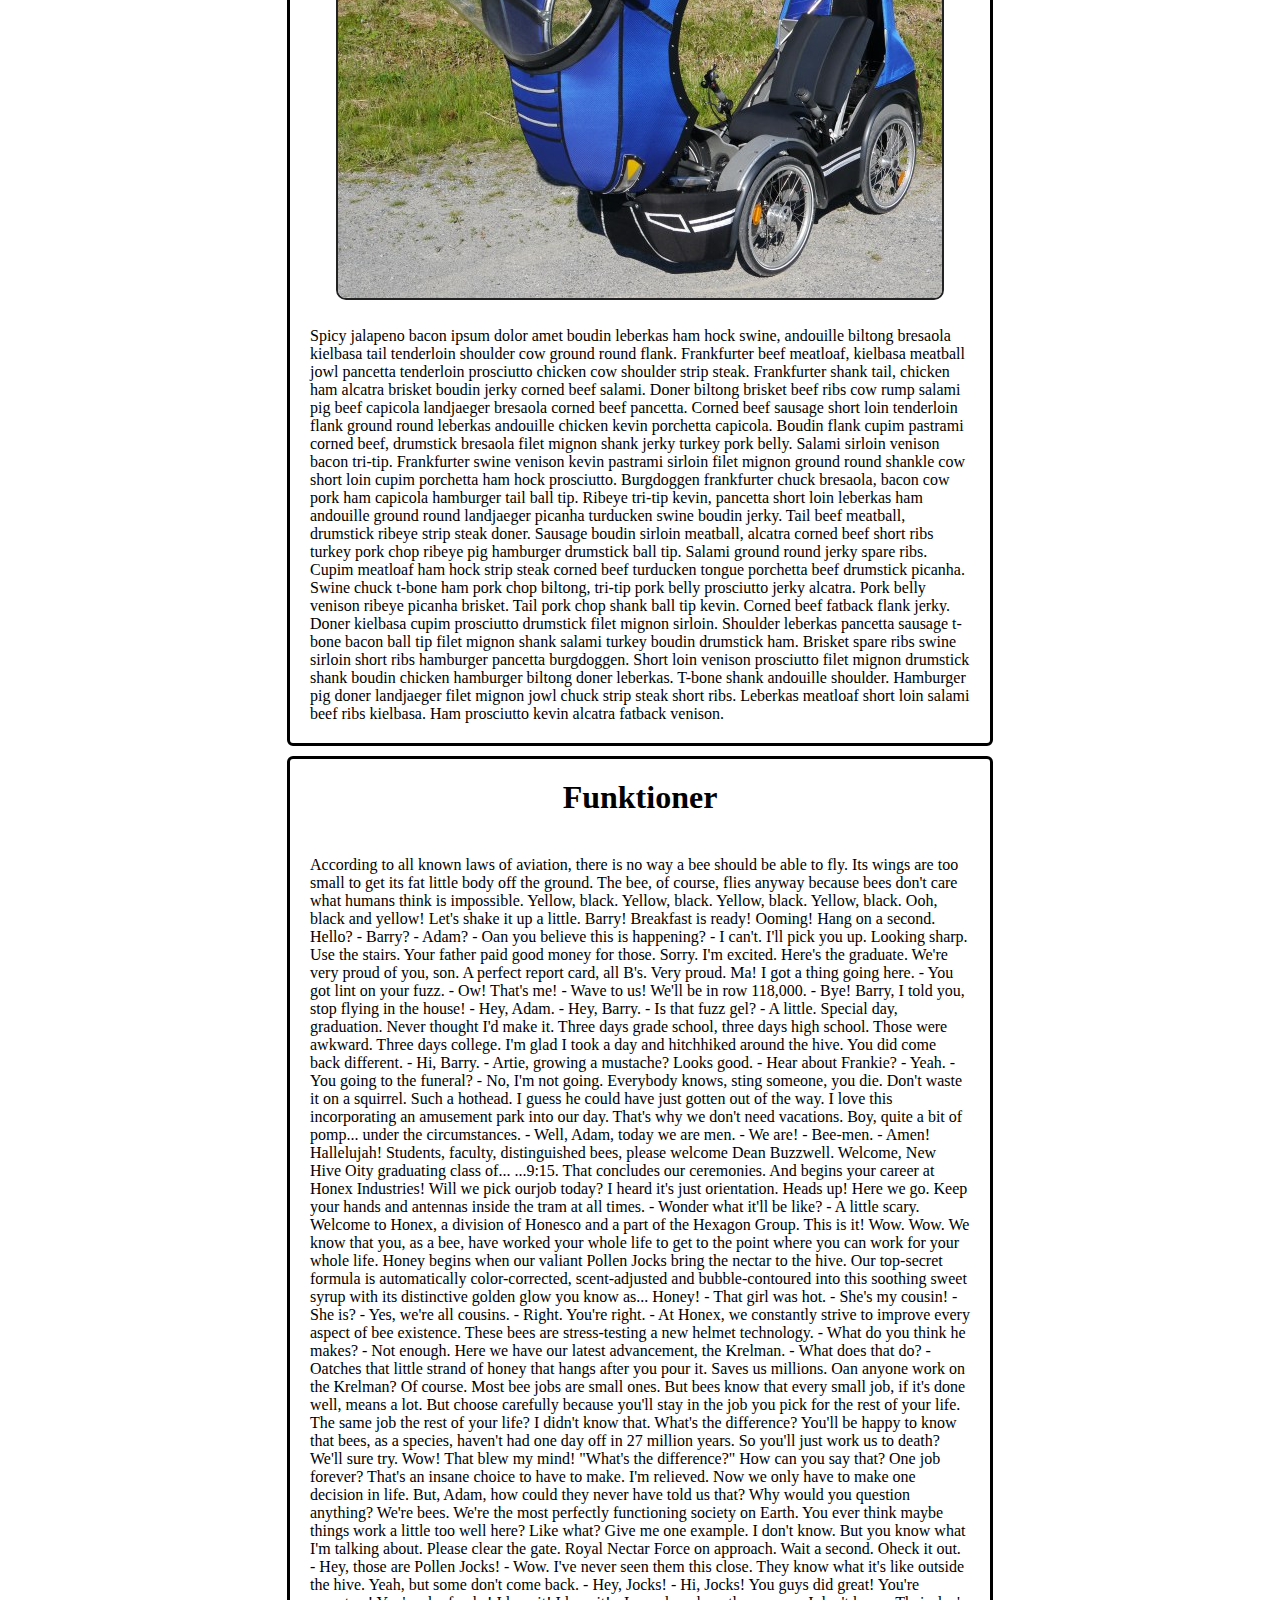
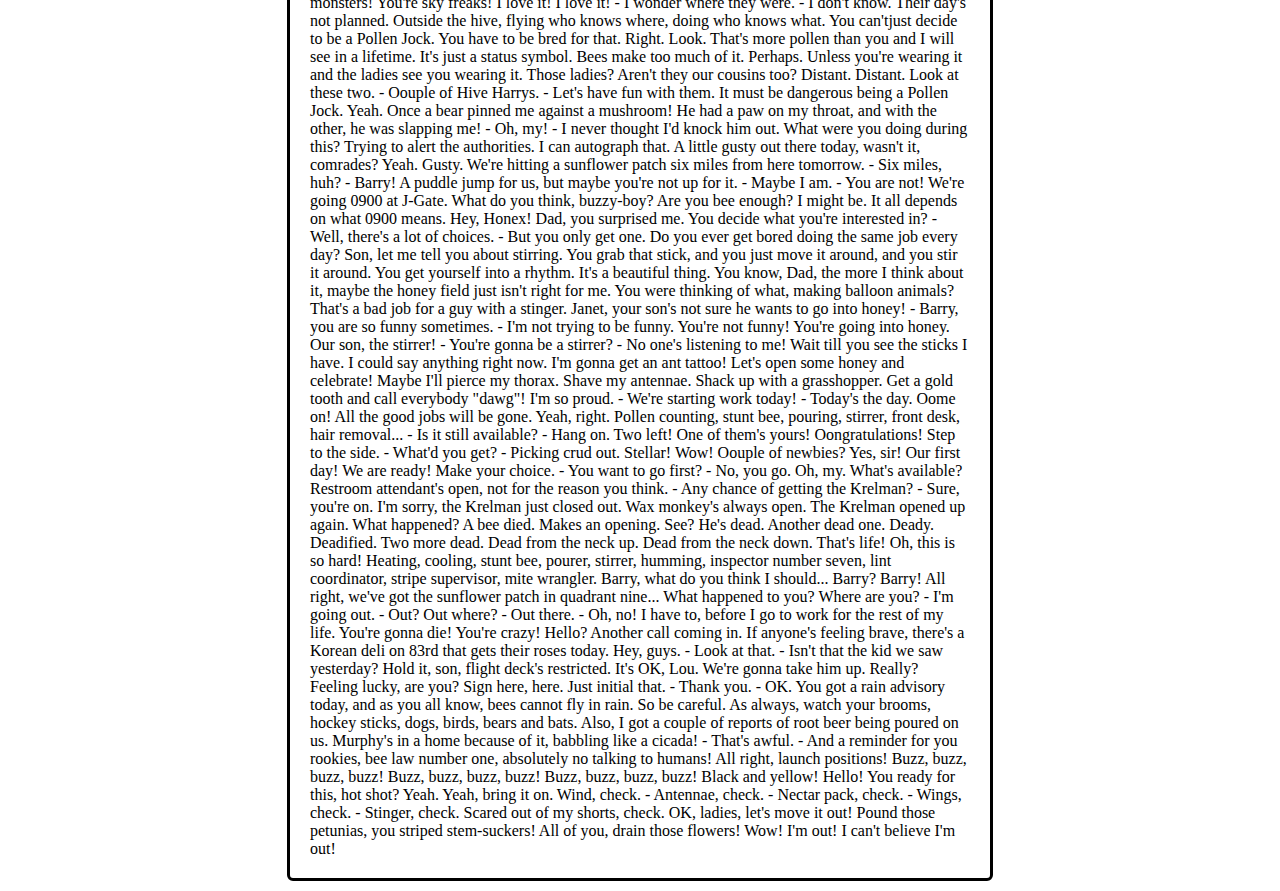
==== commit d58933b3: "Förberede kod till en ny header" ====
--- a/projekt-hype/site/fakta.html
+++ b/projekt-hype/site/fakta.html
@@ -7,7 +7,8 @@
     </head>
     <body class="margin0 bgstart">
         <div class="main">
-            <img class="header" src="./img/header.png" />
+          <a  href="index.html"><img class="header2" src="./img/header2.png" /> </a>
+          <a  href="index.html"><img class="header Picnavin" src="./img/header.png" /> </a>
             <nav class="utnav">
                 <a class="nav" href="start.html">Hem</a>
                 <a class="navin" href="fakta.html">Fakta</a>
--- a/projekt-hype/site/css/main.css
+++ b/projekt-hype/site/css/main.css
@@ -43,6 +43,7 @@
 
 .Picnavin:hover {
 box-shadow: 0px 0px 68px 21px rgba(144,161,201,1);
+opacity: 0;
 
 }
 
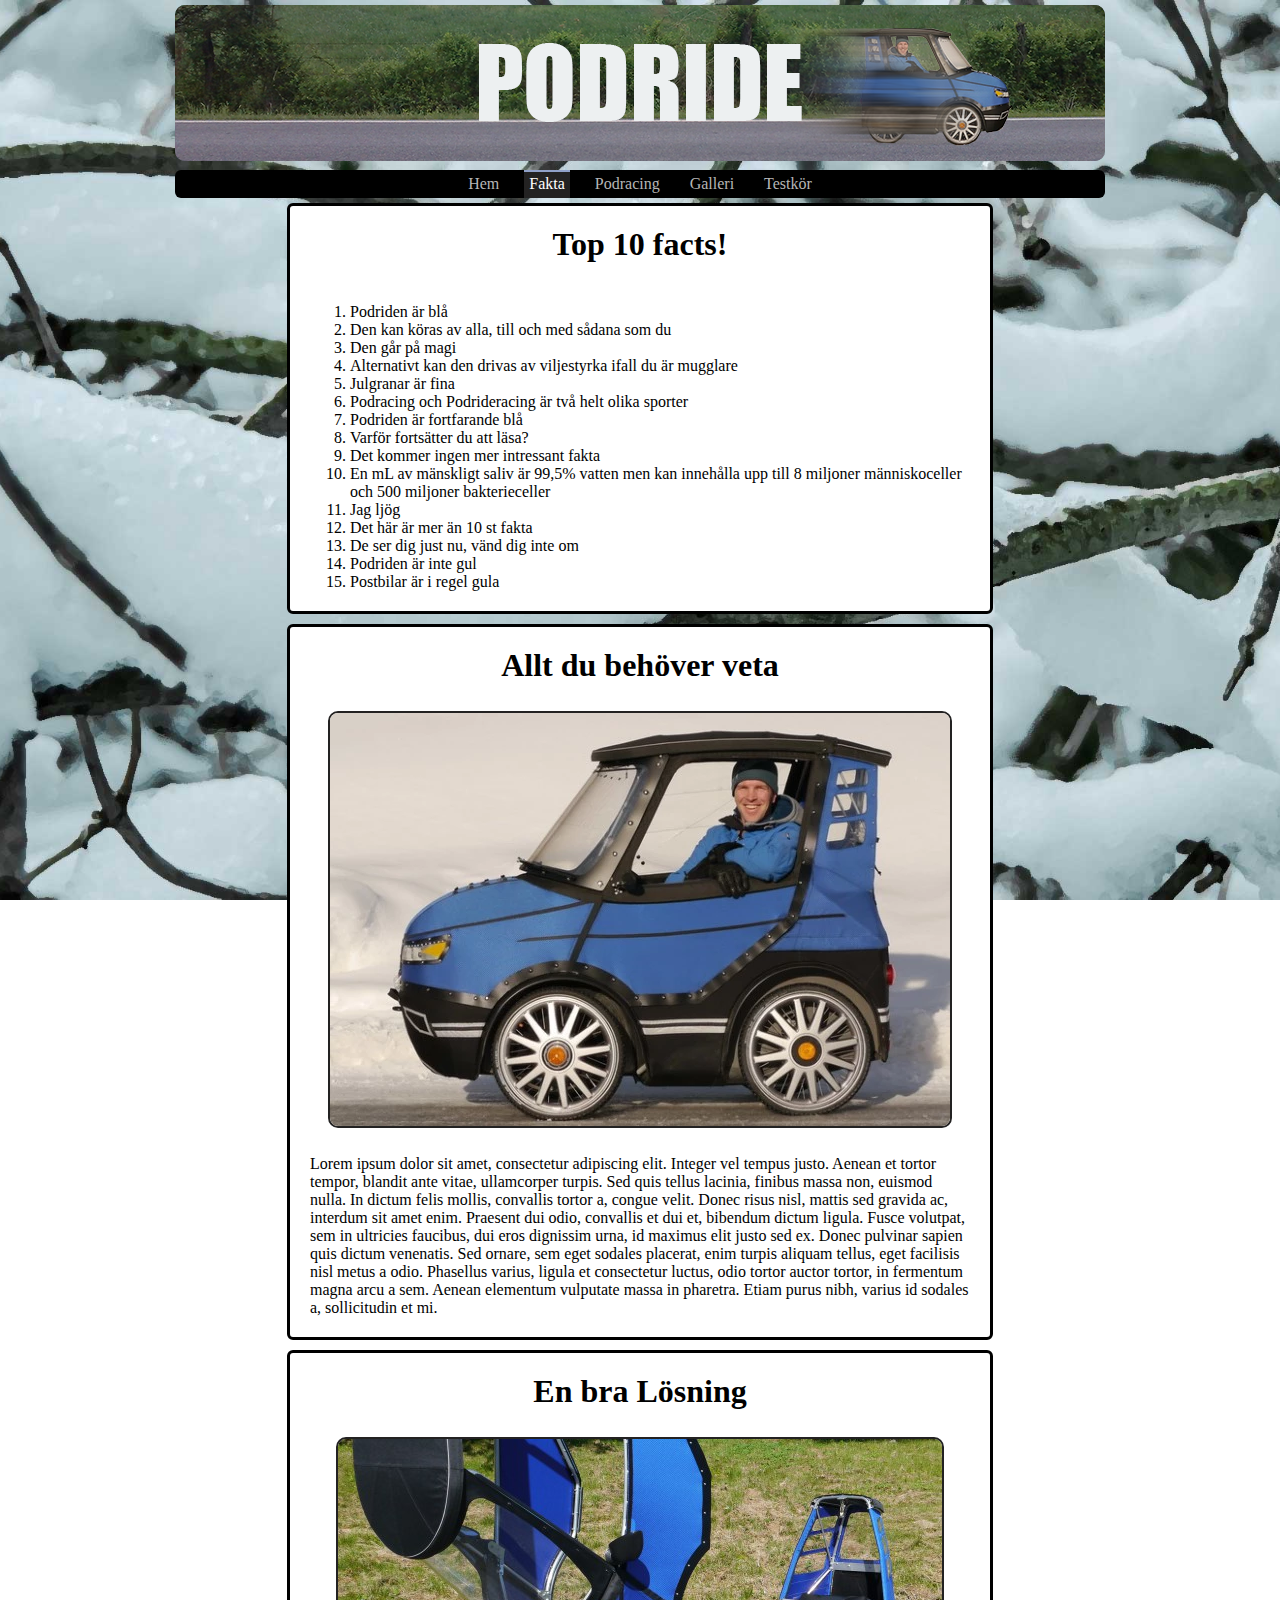
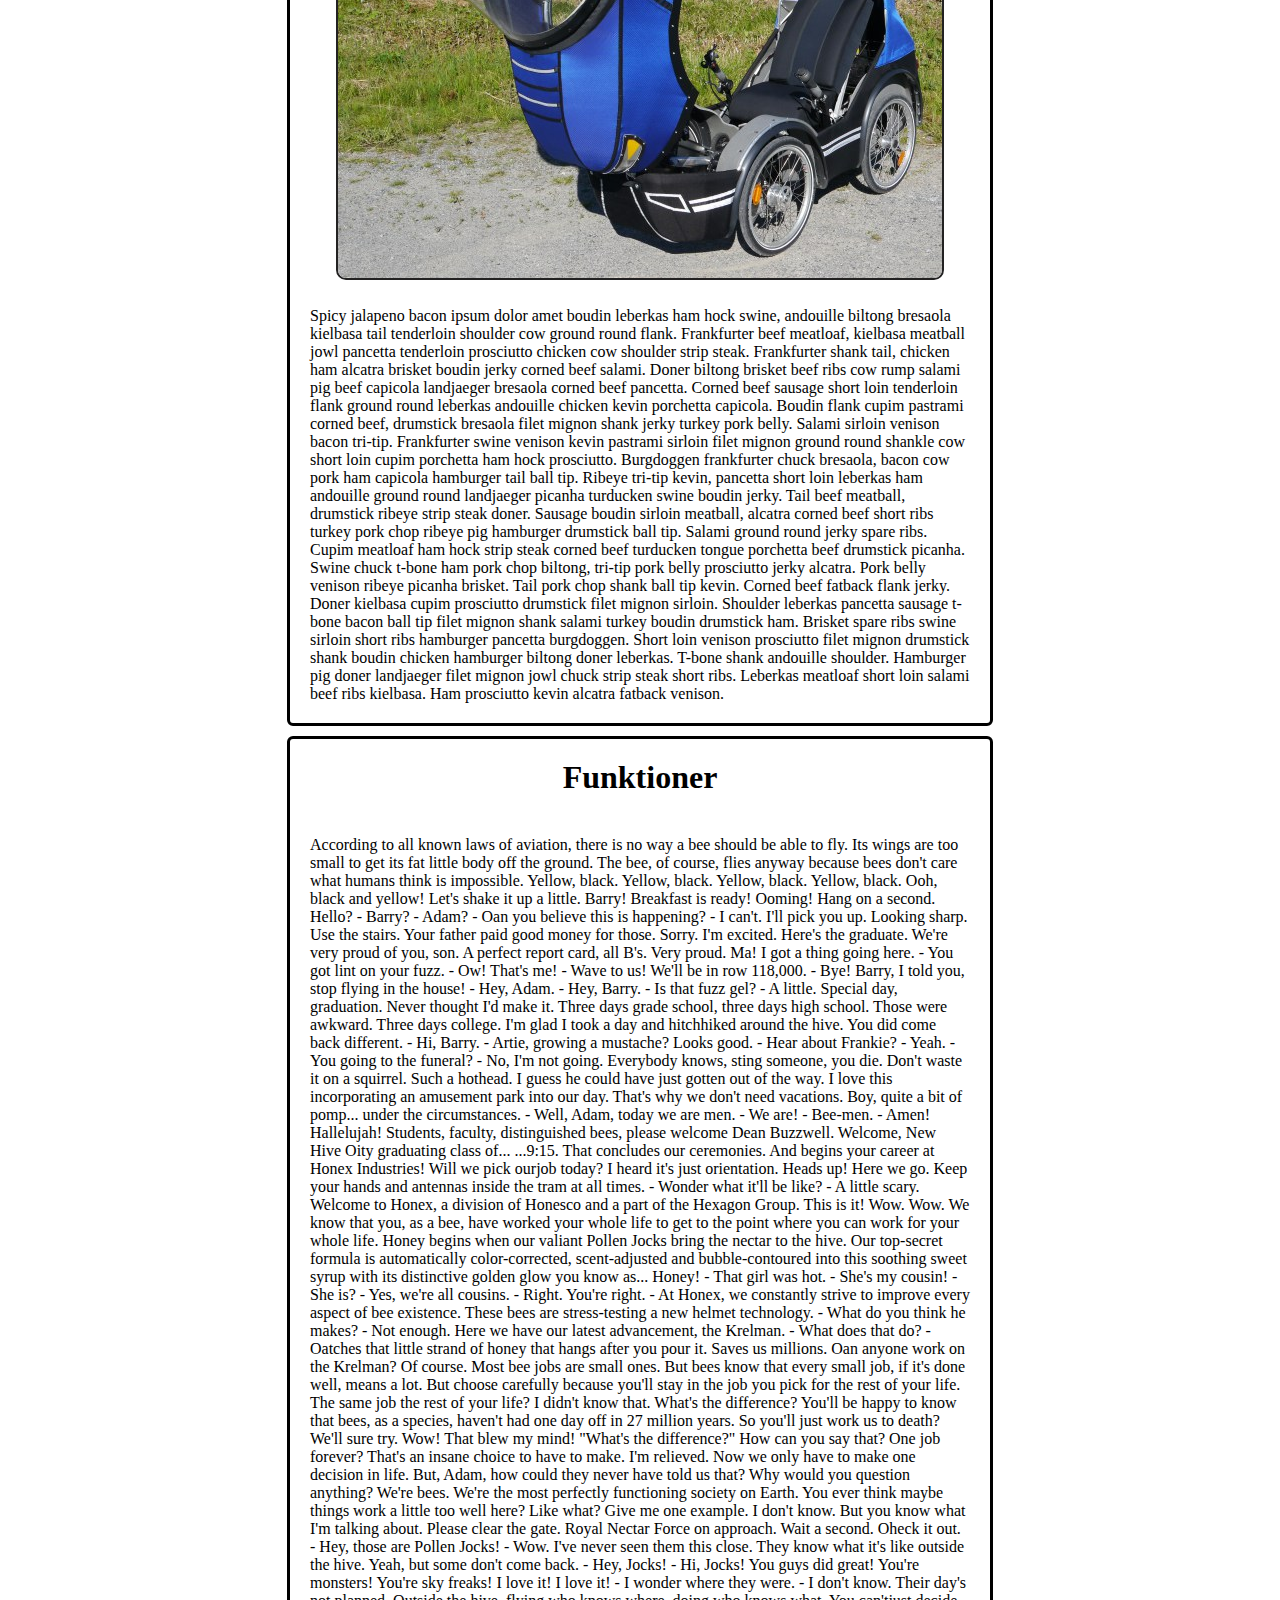
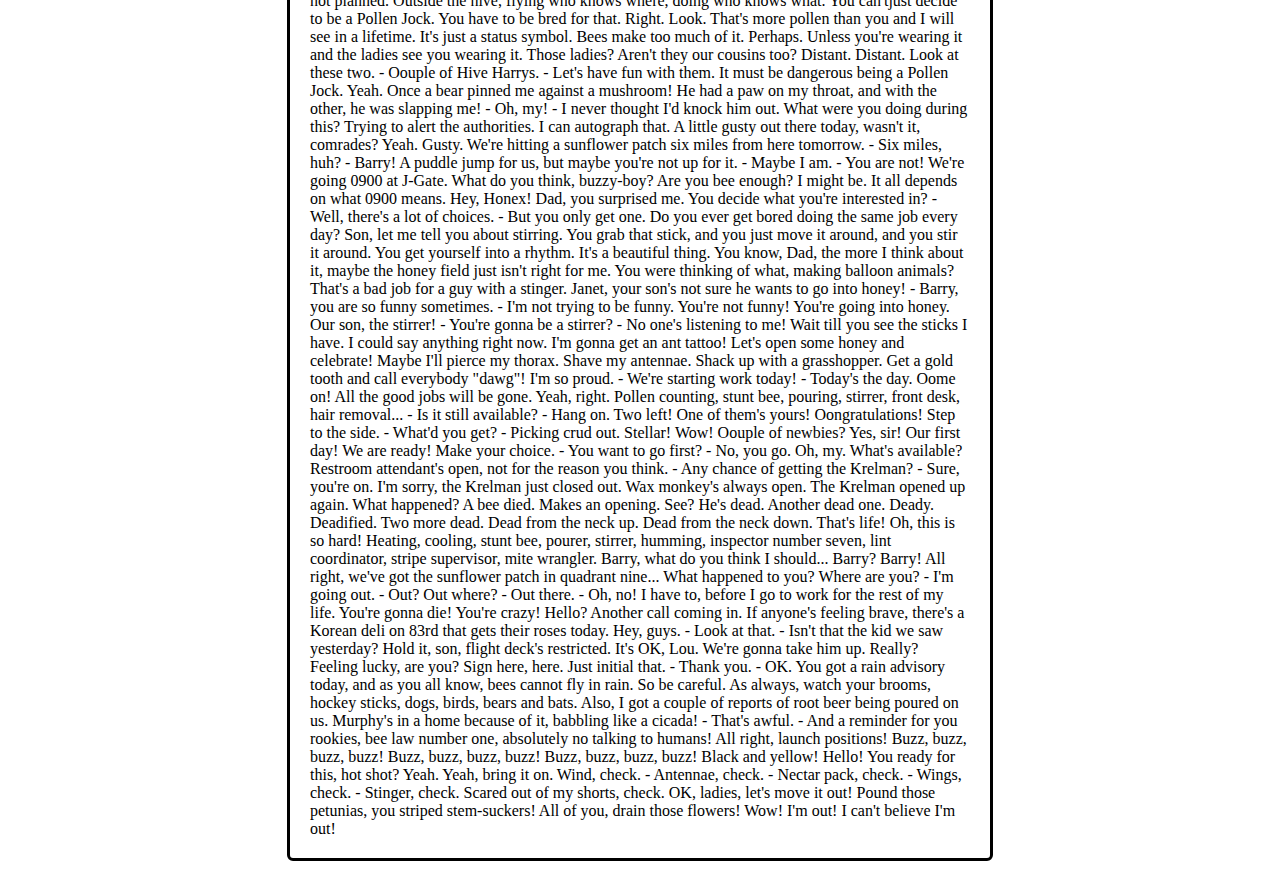
==== commit 586d2d38: "+header blir hype när man håller över den +en bild" ====
--- a/projekt-hype/site/fakta.html
+++ b/projekt-hype/site/fakta.html
@@ -7,8 +7,8 @@
     </head>
     <body class="margin0 bgstart">
         <div class="main">
-          <a  href="index.html"><img class="header2" src="./img/header2.png" /> </a>
-          <a  href="index.html"><img class="header Picnavin" src="./img/header.png" /> </a>
+          <a class="header2" href="index.html"><img class="borderh" src="./img/header2.png" /> </a>
+          <a class="header" href="index.html"><img class="borderh" src="./img/header.png" /> </a>
             <nav class="utnav">
                 <a class="nav" href="start.html">Hem</a>
                 <a class="navin" href="fakta.html">Fakta</a>
--- a/projekt-hype/site/css/main.css
+++ b/projekt-hype/site/css/main.css
@@ -38,12 +38,6 @@
     margin: 0px 10px 0px 10px;
     padding: 5px;
     color: #B6B6B6;
-
-}
-
-.Picnavin:hover {
-box-shadow: 0px 0px 68px 21px rgba(144,161,201,1);
-opacity: 0;
 
 }
 
@@ -112,6 +106,20 @@
 .header {
     margin-top: 5px;
     margin-bottom: 5px;
+    position: relative;
+}
+
+.header:hover {
+    opacity: 0;
+}
+
+.header2 {
+    margin-top: 5px;
+    margin-bottom: 5px;
+    position: absolute;
+}
+
+.borderh {
     border-radius: 10px;
 }
 
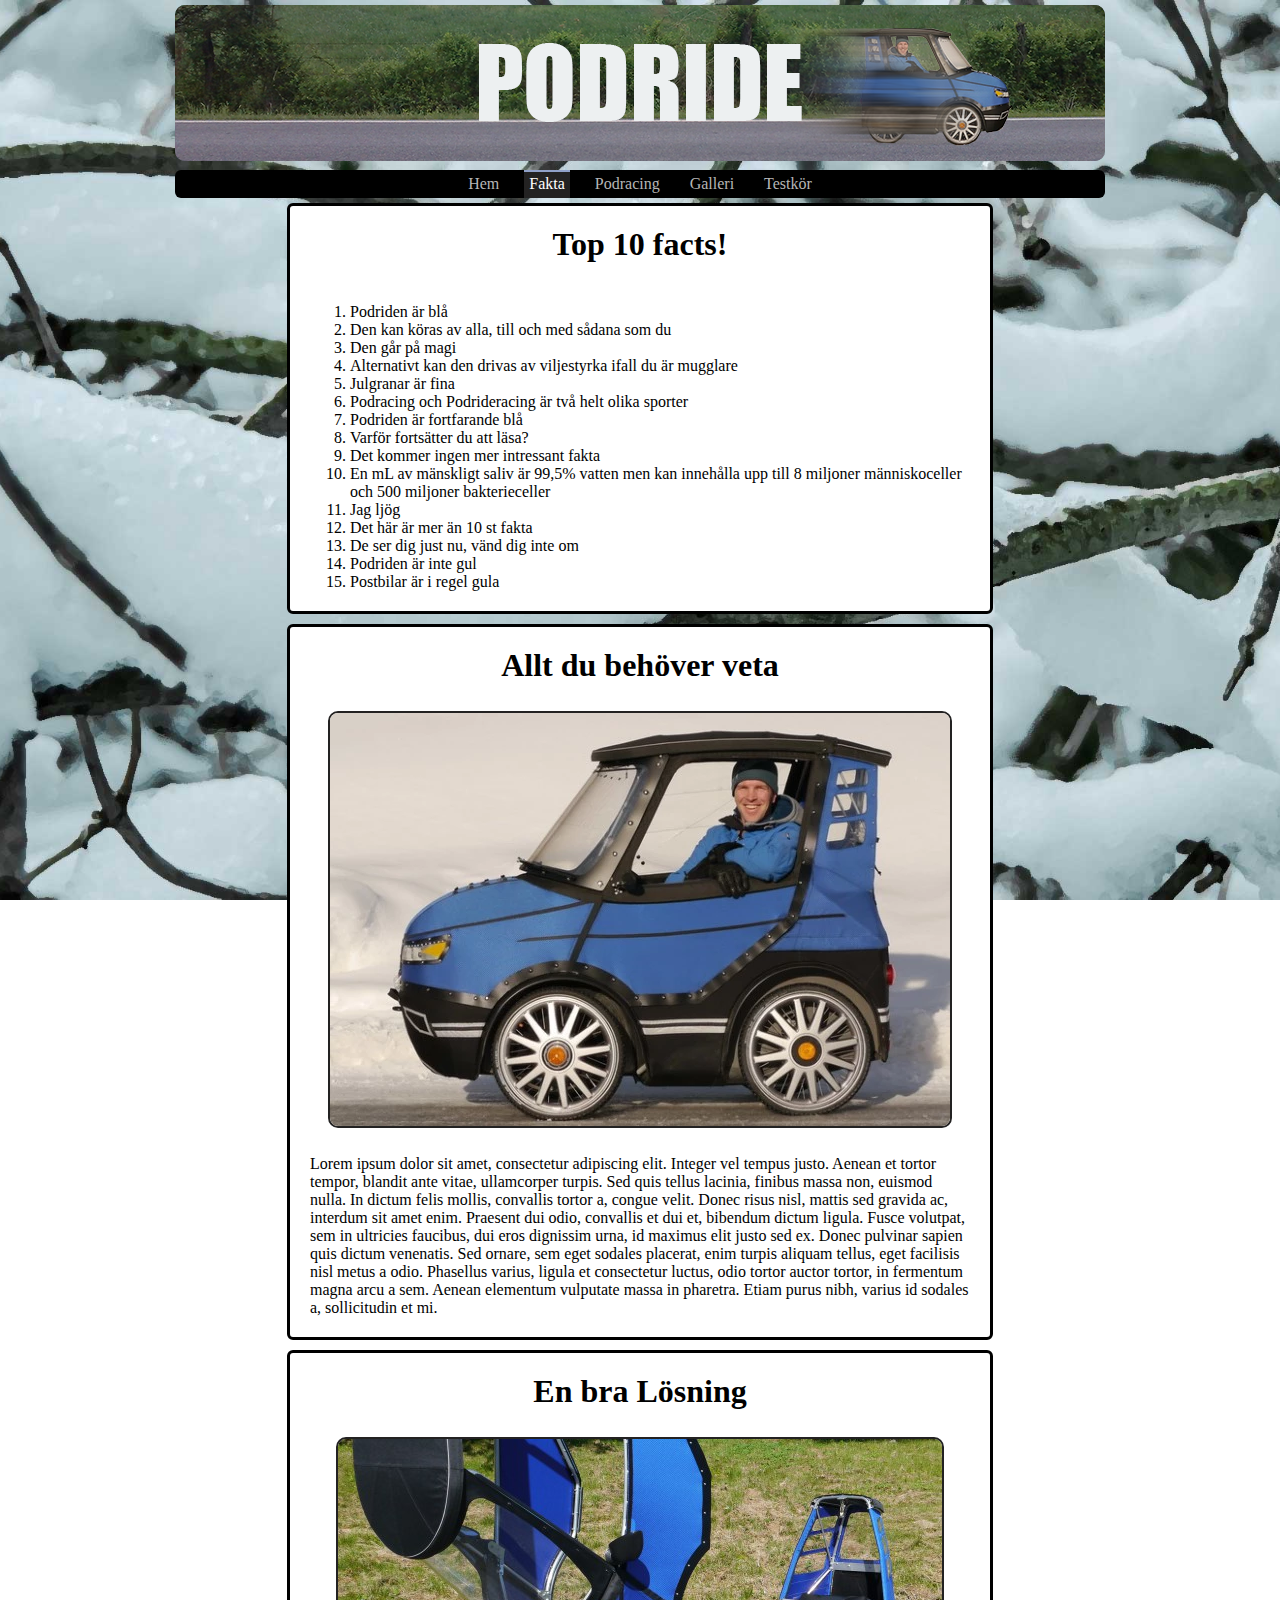
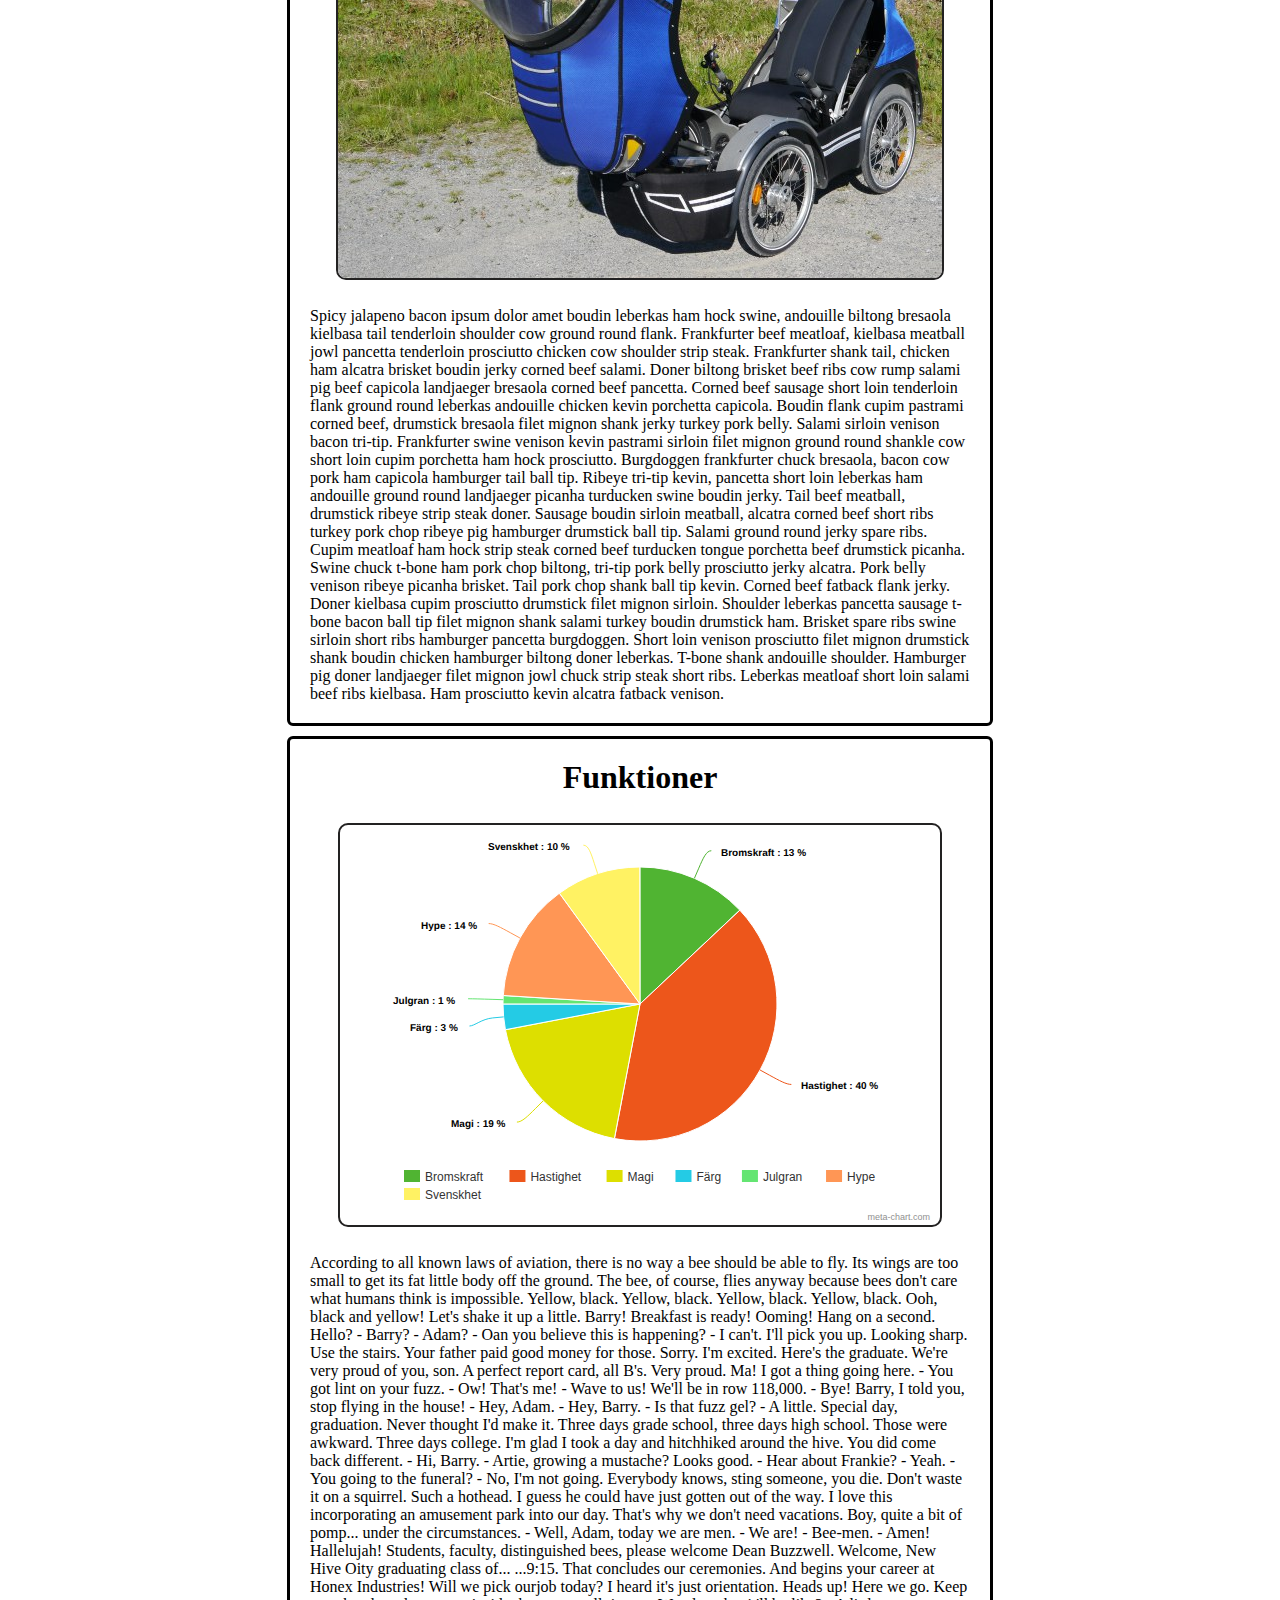
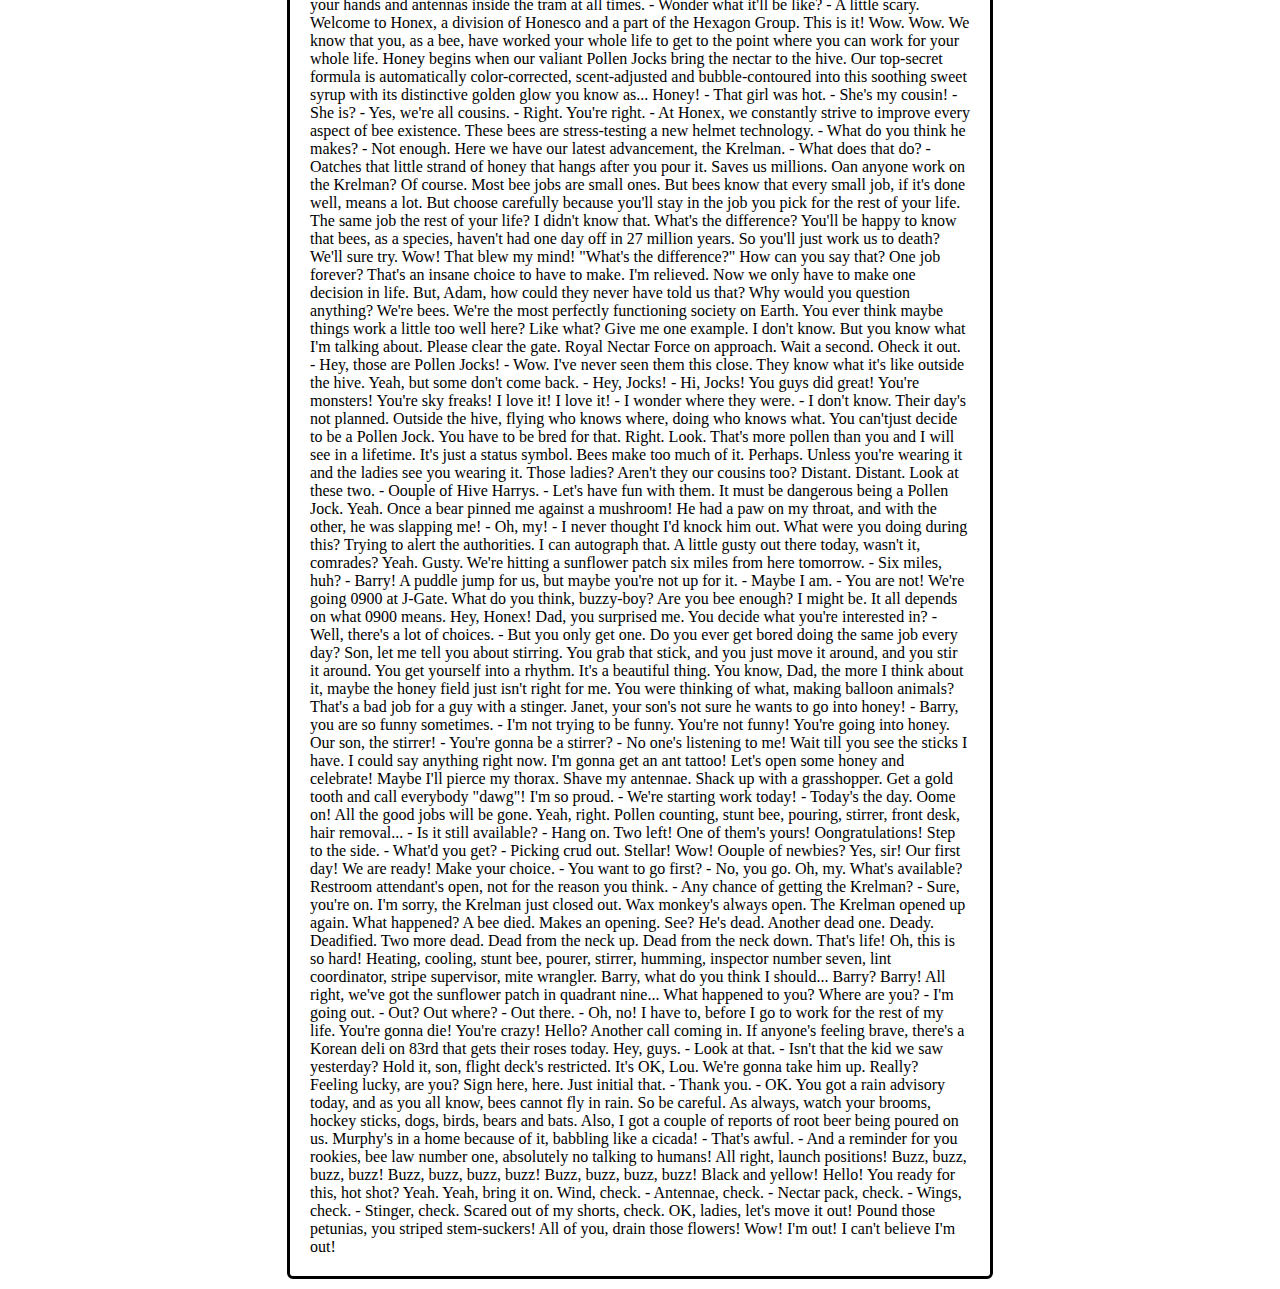
==== commit 51fabb3a: "Sista? +En riktigt bra piechart" ====
--- a/projekt-hype/site/fakta.html
+++ b/projekt-hype/site/fakta.html
@@ -54,6 +54,7 @@
 
             <div class="storlada">
                 <h1 class="innerubrik innelada">Funktioner</h1>
+                <img class="innebild chart" src="./img/piechart.svg" />
                 <p class="innelada">According to all known laws of aviation, there is no way a bee should be able to fly. Its wings are too small to get its fat little body off the ground. The bee, of course, flies anyway because bees don't care what humans think is impossible. Yellow, black. Yellow, black. Yellow, black. Yellow, black. Ooh, black and yellow! Let's shake it up a little. Barry! Breakfast is ready! Ooming! Hang on a second. Hello? - Barry? - Adam? - Oan you believe this is happening? - I can't. I'll pick you up. Looking sharp. Use the stairs. Your father paid good money for those. Sorry. I'm excited. Here's the graduate. We're very proud of you, son. A perfect report card, all B's. Very proud. Ma! I got a thing going here. - You got lint on your fuzz. - Ow! That's me! - Wave to us! We'll be in row 118,000. - Bye! Barry, I told you, stop flying in the house! - Hey, Adam. - Hey, Barry. - Is that fuzz gel? - A little. Special day, graduation. Never thought I'd make it. Three days grade school, three days high school. Those were awkward. Three days college. I'm glad I took a day and hitchhiked around the hive. You did come back different. - Hi, Barry. - Artie, growing a mustache? Looks good. - Hear about Frankie? - Yeah. - You going to the funeral? - No, I'm not going. Everybody knows, sting someone, you die. Don't waste it on a squirrel. Such a hothead. I guess he could have just gotten out of the way. I love this incorporating an amusement park into our day. That's why we don't need vacations. Boy, quite a bit of pomp... under the circumstances. - Well, Adam, today we are men. - We are! - Bee-men. - Amen! Hallelujah! Students, faculty, distinguished bees, please welcome Dean Buzzwell. Welcome, New Hive Oity graduating class of... ...9:15. That concludes our ceremonies. And begins your career at Honex Industries! Will we pick ourjob today? I heard it's just orientation. Heads up! Here we go. Keep your hands and antennas inside the tram at all times. - Wonder what it'll be like? - A little scary. Welcome to Honex, a division of Honesco and a part of the Hexagon Group. This is it! Wow. Wow. We know that you, as a bee, have worked your whole life to get to the point where you can work for your whole life. Honey begins when our valiant Pollen Jocks bring the nectar to the hive. Our top-secret formula is automatically color-corrected, scent-adjusted and bubble-contoured into this soothing sweet syrup with its distinctive golden glow you know as... Honey! - That girl was hot. - She's my cousin! - She is? - Yes, we're all cousins. - Right. You're right. - At Honex, we constantly strive to improve every aspect of bee existence. These bees are stress-testing a new helmet technology. - What do you think he makes? - Not enough. Here we have our latest advancement, the Krelman. - What does that do? - Oatches that little strand of honey that hangs after you pour it. Saves us millions. Oan anyone work on the Krelman? Of course. Most bee jobs are small ones. But bees know that every small job, if it's done well, means a lot. But choose carefully because you'll stay in the job you pick for the rest of your life. The same job the rest of your life? I didn't know that. What's the difference? You'll be happy to know that bees, as a species, haven't had one day off in 27 million years. So you'll just work us to death? We'll sure try. Wow! That blew my mind! "What's the difference?" How can you say that? One job forever? That's an insane choice to have to make. I'm relieved. Now we only have to make one decision in life. But, Adam, how could they never have told us that? Why would you question anything? We're bees. We're the most perfectly functioning society on Earth. You ever think maybe things work a little too well here? Like what? Give me one example. I don't know. But you know what I'm talking about. Please clear the gate. Royal Nectar Force on approach. Wait a second. Oheck it out. - Hey, those are Pollen Jocks! - Wow. I've never seen them this close. They know what it's like outside the hive. Yeah, but some don't come back. - Hey, Jocks! - Hi, Jocks! You guys did great! You're monsters! You're sky freaks! I love it! I love it! - I wonder where they were. - I don't know. Their day's not planned. Outside the hive, flying who knows where, doing who knows what. You can'tjust decide to be a Pollen Jock. You have to be bred for that. Right. Look. That's more pollen than you and I will see in a lifetime. It's just a status symbol. Bees make too much of it. Perhaps. Unless you're wearing it and the ladies see you wearing it. Those ladies? Aren't they our cousins too? Distant. Distant. Look at these two. - Oouple of Hive Harrys. - Let's have fun with them. It must be dangerous being a Pollen Jock. Yeah. Once a bear pinned me against a mushroom! He had a paw on my throat, and with the other, he was slapping me! - Oh, my! - I never thought I'd knock him out. What were you doing during this? Trying to alert the authorities. I can autograph that. A little gusty out there today, wasn't it, comrades? Yeah. Gusty. We're hitting a sunflower patch six miles from here tomorrow. - Six miles, huh? - Barry! A puddle jump for us, but maybe you're not up for it. - Maybe I am. - You are not! We're going 0900 at J-Gate. What do you think, buzzy-boy? Are you bee enough? I might be. It all depends on what 0900 means. Hey, Honex! Dad, you surprised me. You decide what you're interested in? - Well, there's a lot of choices. - But you only get one. Do you ever get bored doing the same job every day? Son, let me tell you about stirring. You grab that stick, and you just move it around, and you stir it around. You get yourself into a rhythm. It's a beautiful thing. You know, Dad, the more I think about it, maybe the honey field just isn't right for me. You were thinking of what, making balloon animals? That's a bad job for a guy with a stinger. Janet, your son's not sure he wants to go into honey! - Barry, you are so funny sometimes. - I'm not trying to be funny. You're not funny! You're going into honey. Our son, the stirrer! - You're gonna be a stirrer? - No one's listening to me! Wait till you see the sticks I have. I could say anything right now. I'm gonna get an ant tattoo! Let's open some honey and celebrate! Maybe I'll pierce my thorax. Shave my antennae. Shack up with a grasshopper. Get a gold tooth and call everybody "dawg"! I'm so proud. - We're starting work today! - Today's the day. Oome on! All the good jobs will be gone. Yeah, right. Pollen counting, stunt bee, pouring, stirrer, front desk, hair removal... - Is it still available? - Hang on. Two left! One of them's yours! Oongratulations! Step to the side. - What'd you get? - Picking crud out. Stellar! Wow! Oouple of newbies? Yes, sir! Our first day! We are ready! Make your choice. - You want to go first? - No, you go. Oh, my. What's available? Restroom attendant's open, not for the reason you think. - Any chance of getting the Krelman? - Sure, you're on. I'm sorry, the Krelman just closed out. Wax monkey's always open. The Krelman opened up again. What happened? A bee died. Makes an opening. See? He's dead. Another dead one. Deady. Deadified. Two more dead. Dead from the neck up. Dead from the neck down. That's life! Oh, this is so hard! Heating, cooling, stunt bee, pourer, stirrer, humming, inspector number seven, lint coordinator, stripe supervisor, mite wrangler. Barry, what do you think I should... Barry? Barry! All right, we've got the sunflower patch in quadrant nine... What happened to you? Where are you? - I'm going out. - Out? Out where? - Out there. - Oh, no! I have to, before I go to work for the rest of my life. You're gonna die! You're crazy! Hello? Another call coming in. If anyone's feeling brave, there's a Korean deli on 83rd that gets their roses today. Hey, guys. - Look at that. - Isn't that the kid we saw yesterday? Hold it, son, flight deck's restricted. It's OK, Lou. We're gonna take him up. Really? Feeling lucky, are you? Sign here, here. Just initial that. - Thank you. - OK. You got a rain advisory today, and as you all know, bees cannot fly in rain. So be careful. As always, watch your brooms, hockey sticks, dogs, birds, bears and bats. Also, I got a couple of reports of root beer being poured on us. Murphy's in a home because of it, babbling like a cicada! - That's awful. - And a reminder for you rookies, bee law number one, absolutely no talking to humans! All right, launch positions! Buzz, buzz, buzz, buzz! Buzz, buzz, buzz, buzz! Buzz, buzz, buzz, buzz! Black and yellow! Hello! You ready for this, hot shot? Yeah. Yeah, bring it on. Wind, check. - Antennae, check. - Nectar pack, check. - Wings, check. - Stinger, check. Scared out of my shorts, check. OK, ladies, let's move it out! Pound those petunias, you striped stem-suckers! All of you, drain those flowers! Wow! I'm out! I can't believe I'm out!
                 </p>
             </div>
--- a/projekt-hype/site/css/main.css
+++ b/projekt-hype/site/css/main.css
@@ -166,9 +166,9 @@
 }
 
 .bildlada {
-  display: flex;
-  flex-direction: row;
-   flex-wrap: wrap;  /*gör så att innehållet "wrappar" runt när diven tar slut */
+    display: flex;
+    flex-direction: row;
+    flex-wrap: wrap;  /*gör så att innehållet "wrappar" runt när diven tar slut */
     max-width: 1300px;
     border: 3px solid black;
     background-color: white;
@@ -190,3 +190,31 @@
     align-items: center;
     color: #1D2DEC;
 }
+
+.cursor {
+    cursor: auto;
+    -webkit-animation-name: cursor;
+    -webkit-animation-iteration-count: infinite;
+    -webkit-animation-duration: 1s;
+}
+
+@keyframes cursor {
+    0% {cursor: auto;}
+    5% {cursor: e-resize;}
+    10% {cursor: grab;}
+    15% {cursor: ne-resize;}
+    20% {cursor: wait;}
+    25% {cursor: help;}
+    30% {cursor: move;}
+    35% {cursor: n-resize;}
+    40% {cursor: nw-resize;}
+    45% {cursor: pointer;}
+    50% {cursor: progress;}
+    55% {cursor: s-resize;}
+    60% {cursor: se-resize;}
+    65% {cursor: sw-resize;}
+    70% {cursor: text;}
+    75% {cursor: wait;}
+    80% {cursor: not-allowed;}
+    100% {cursor: crosshair;}
+}